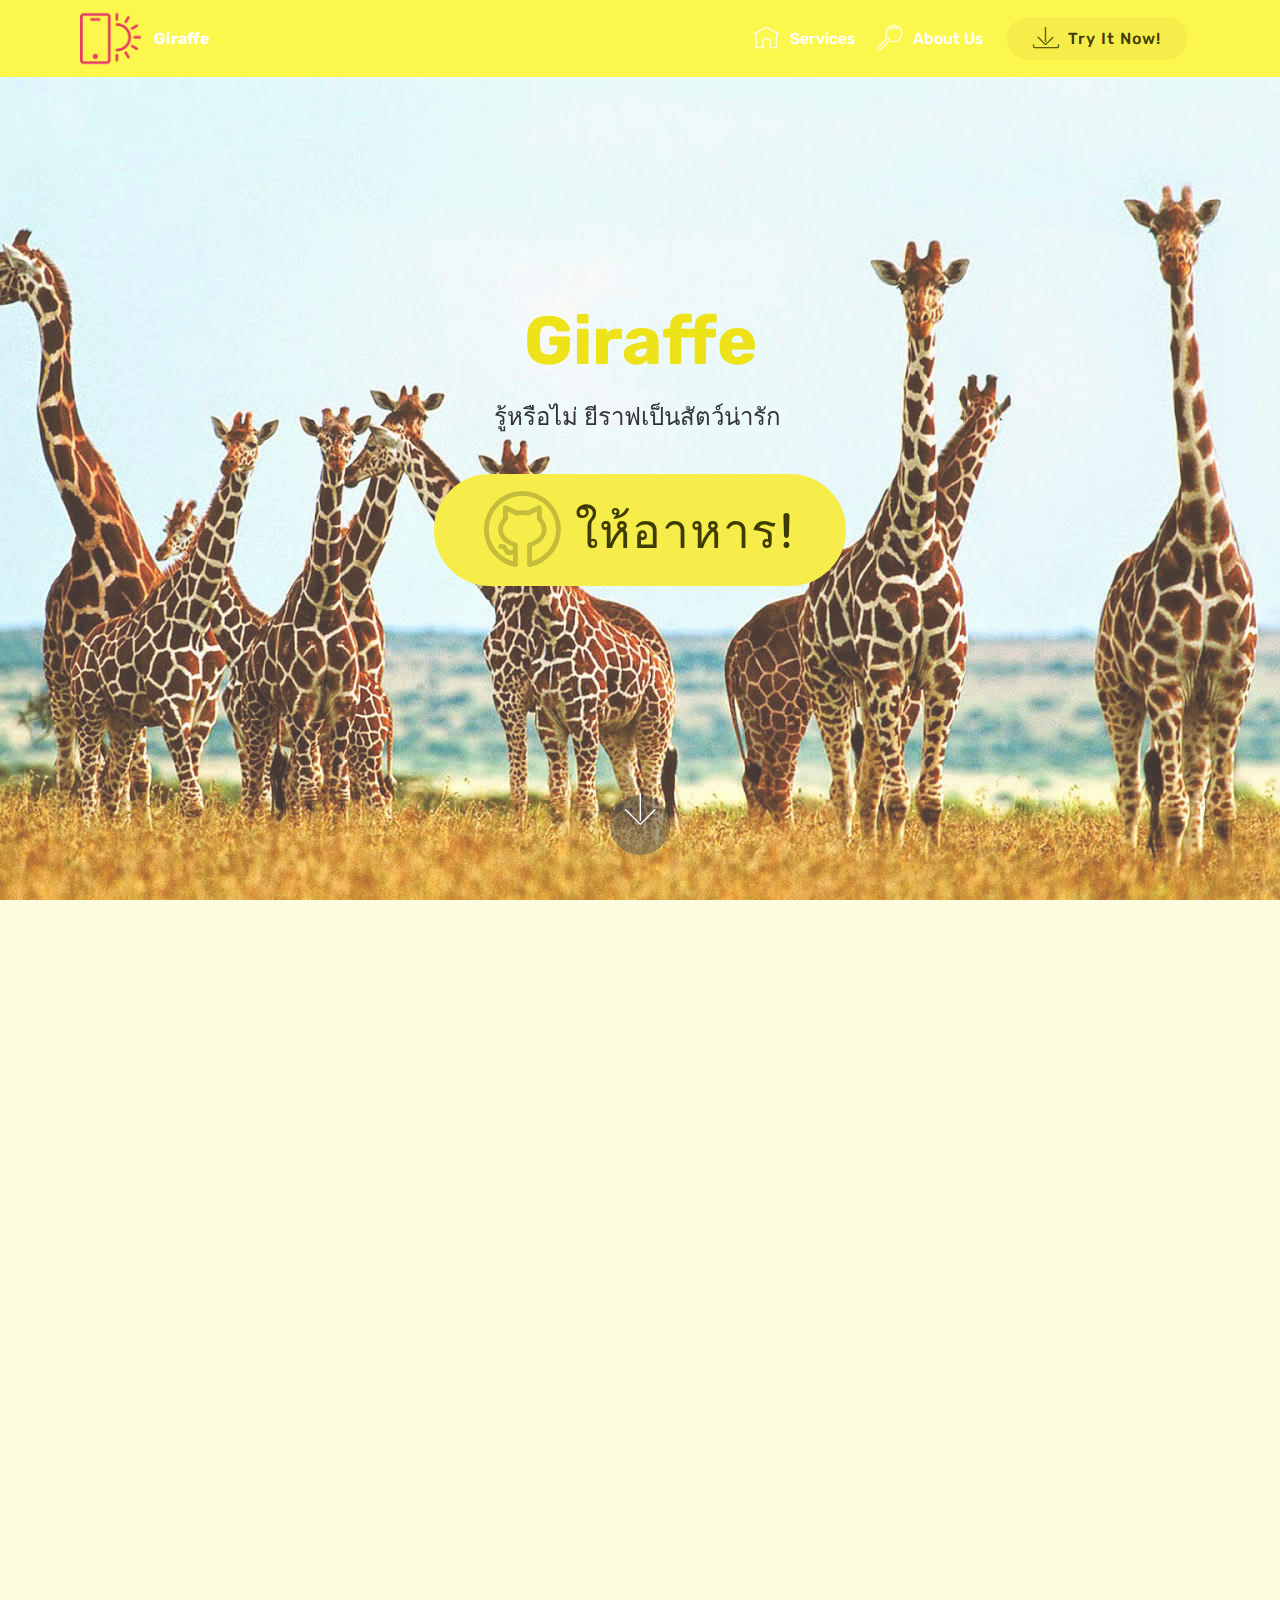
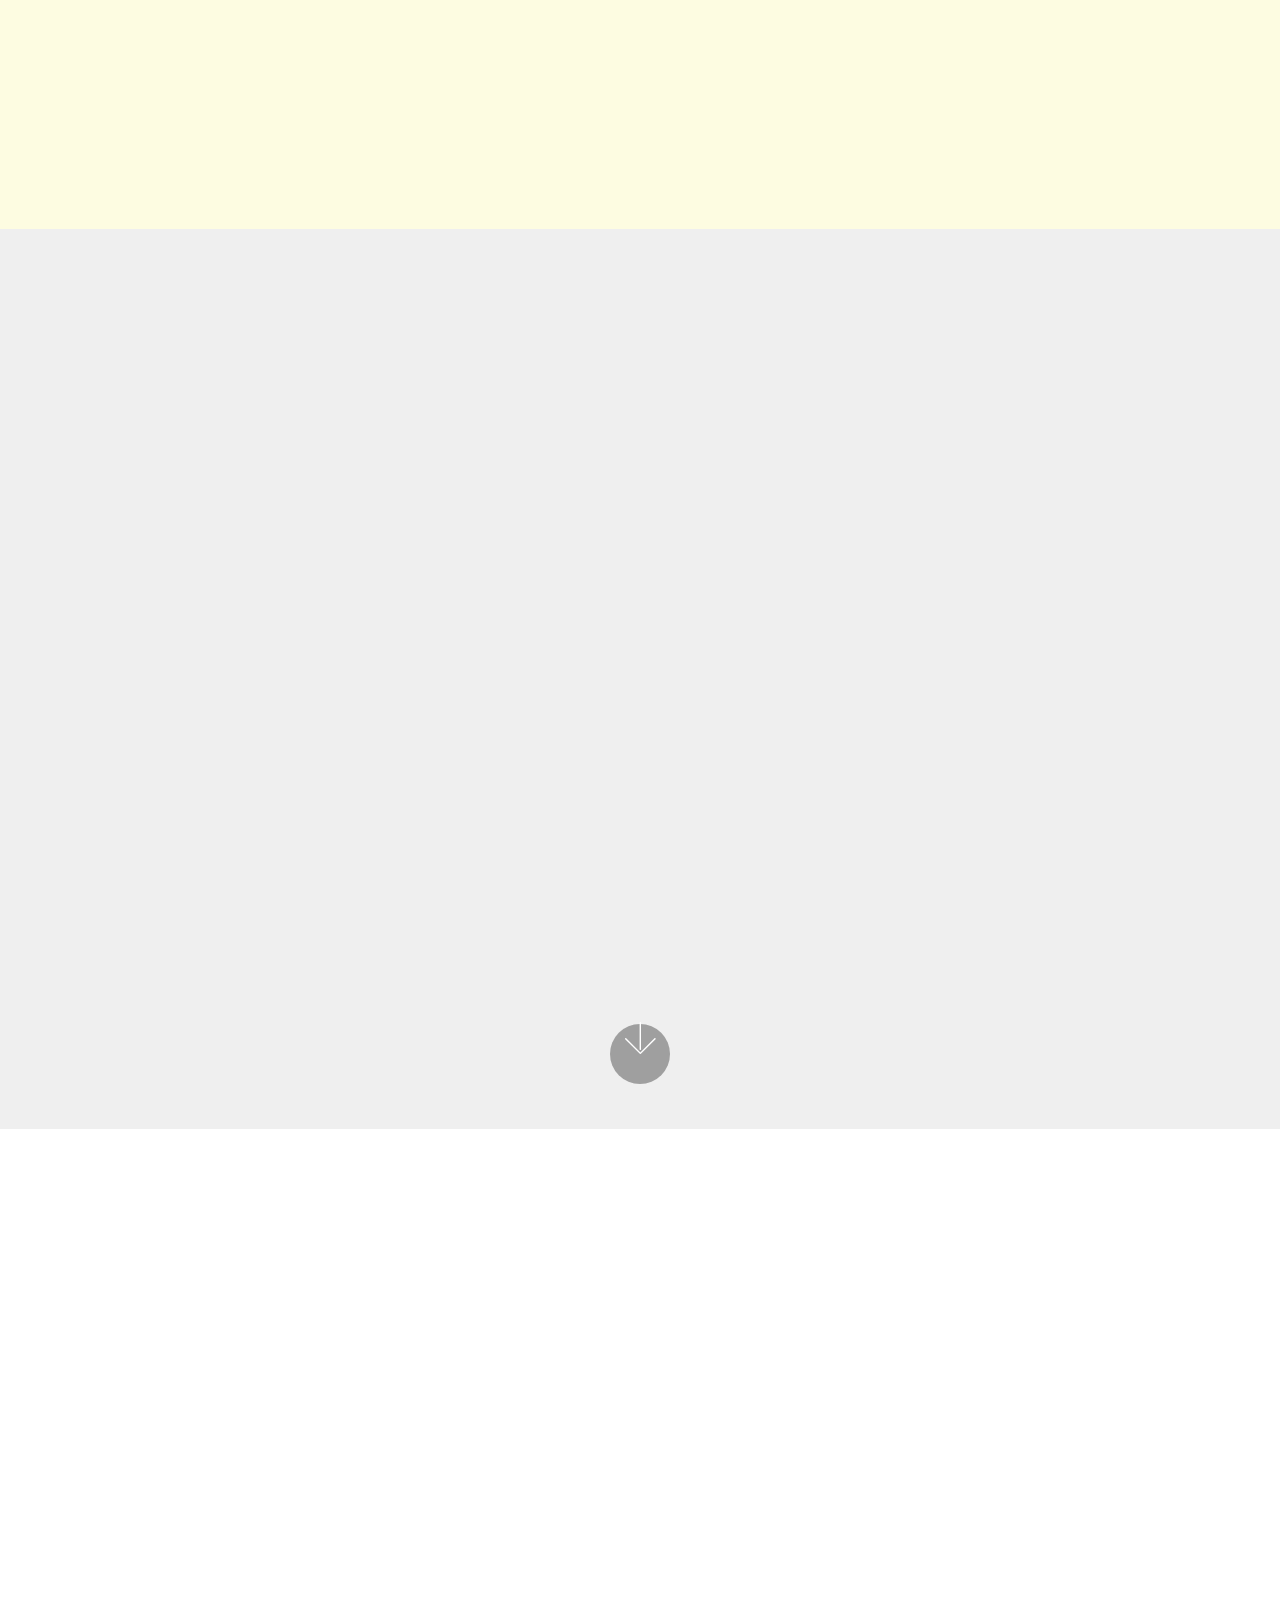
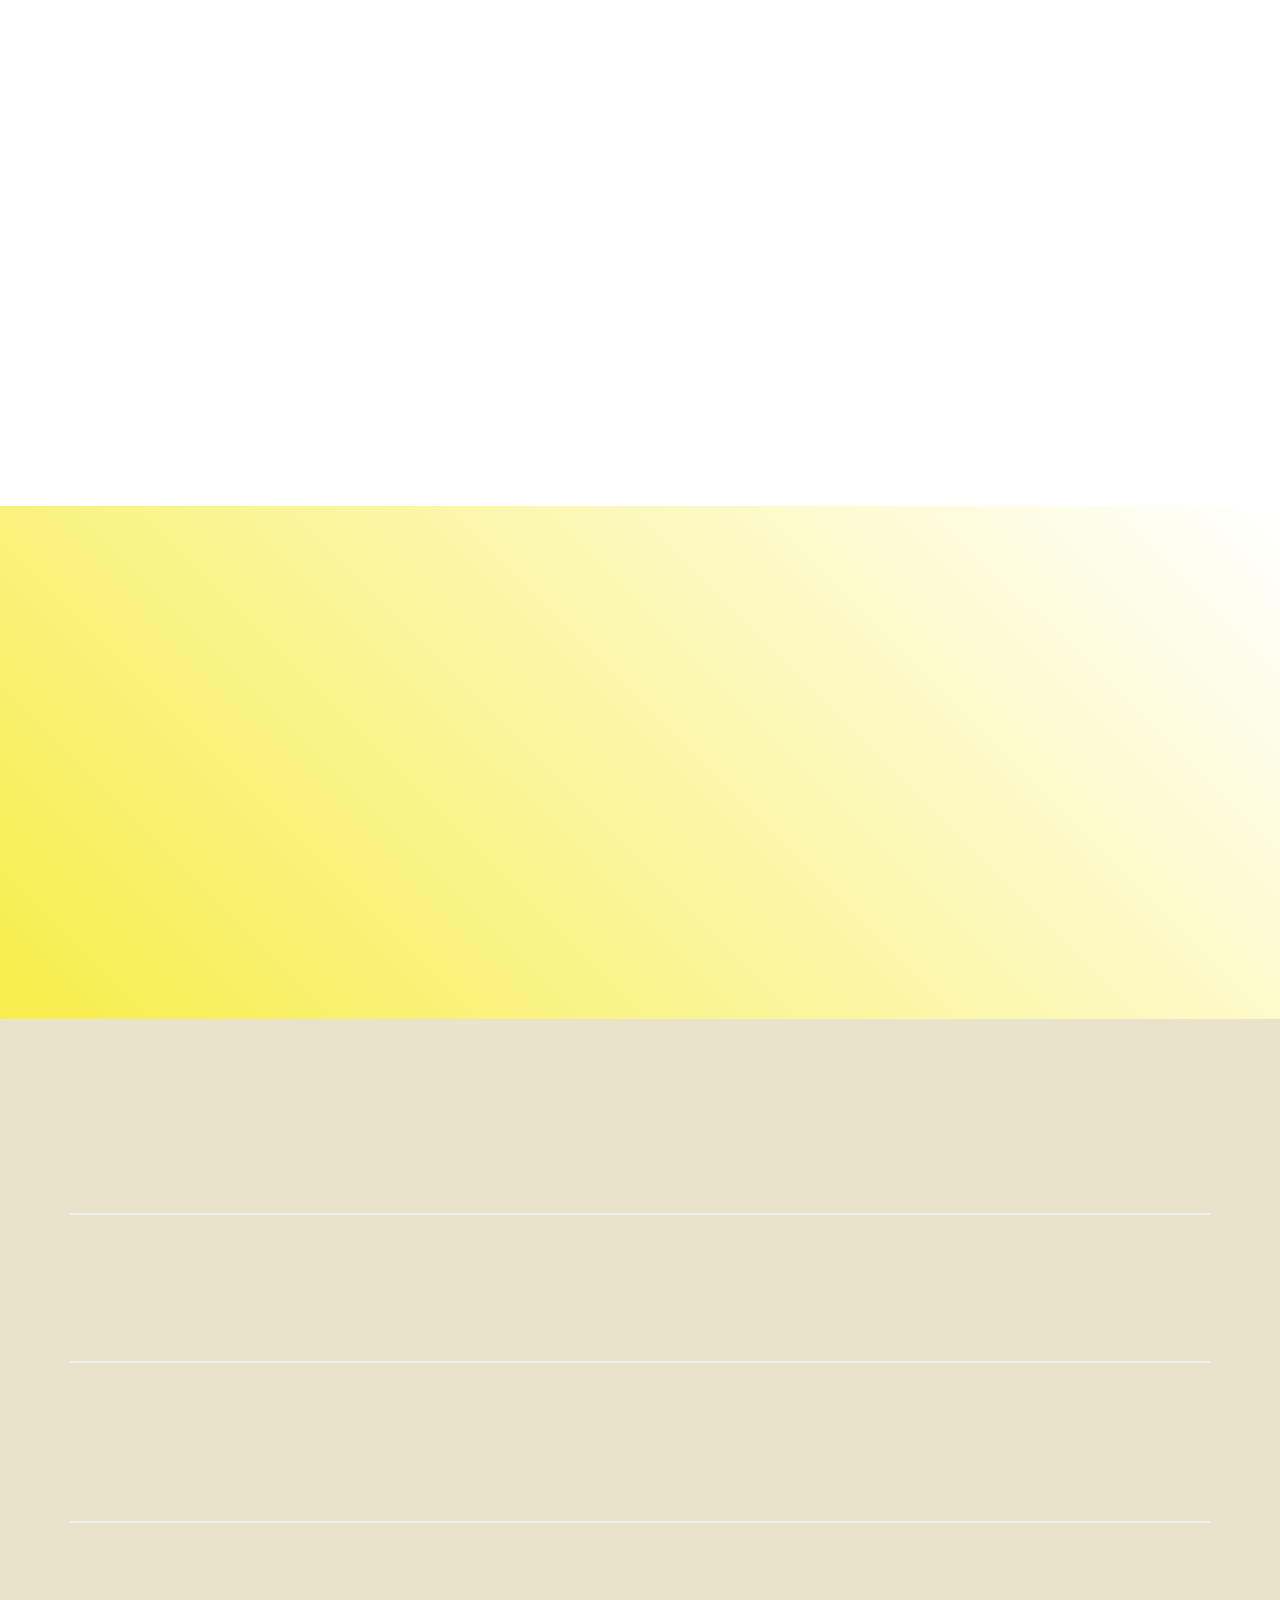
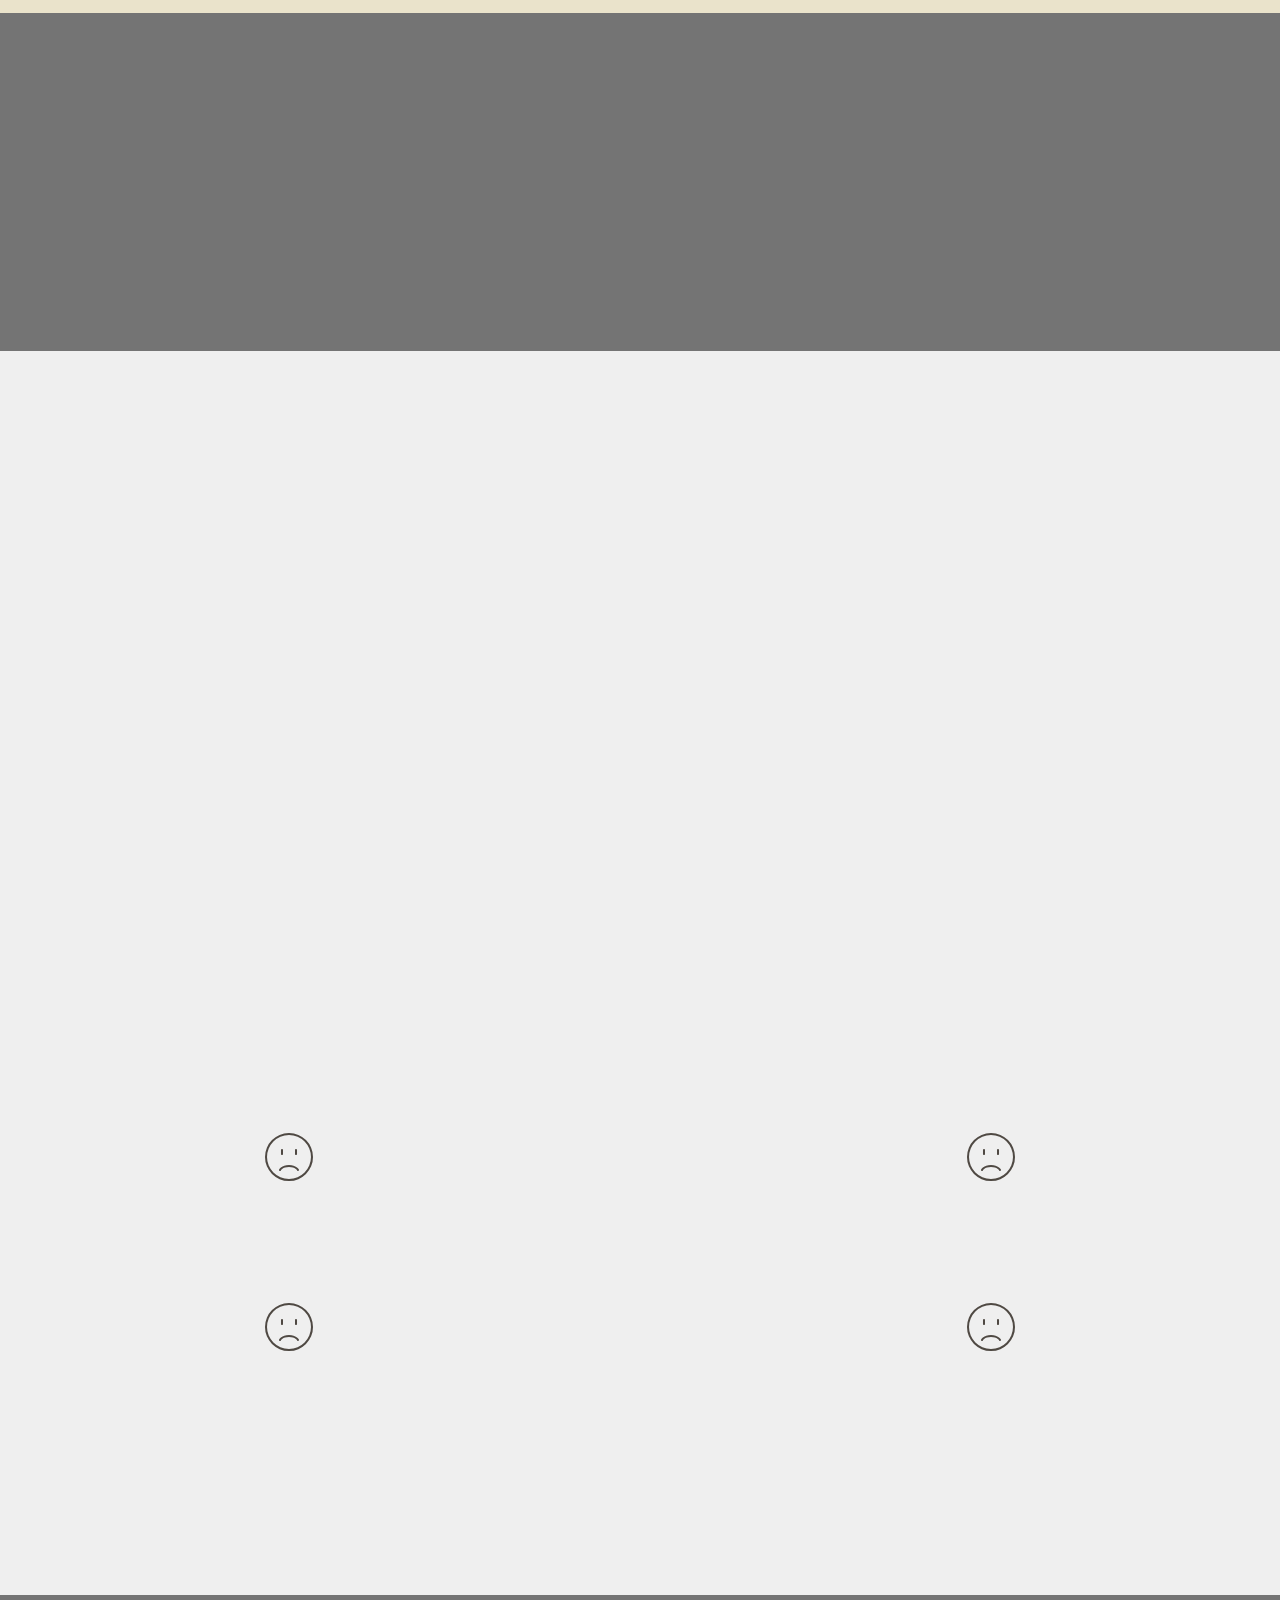
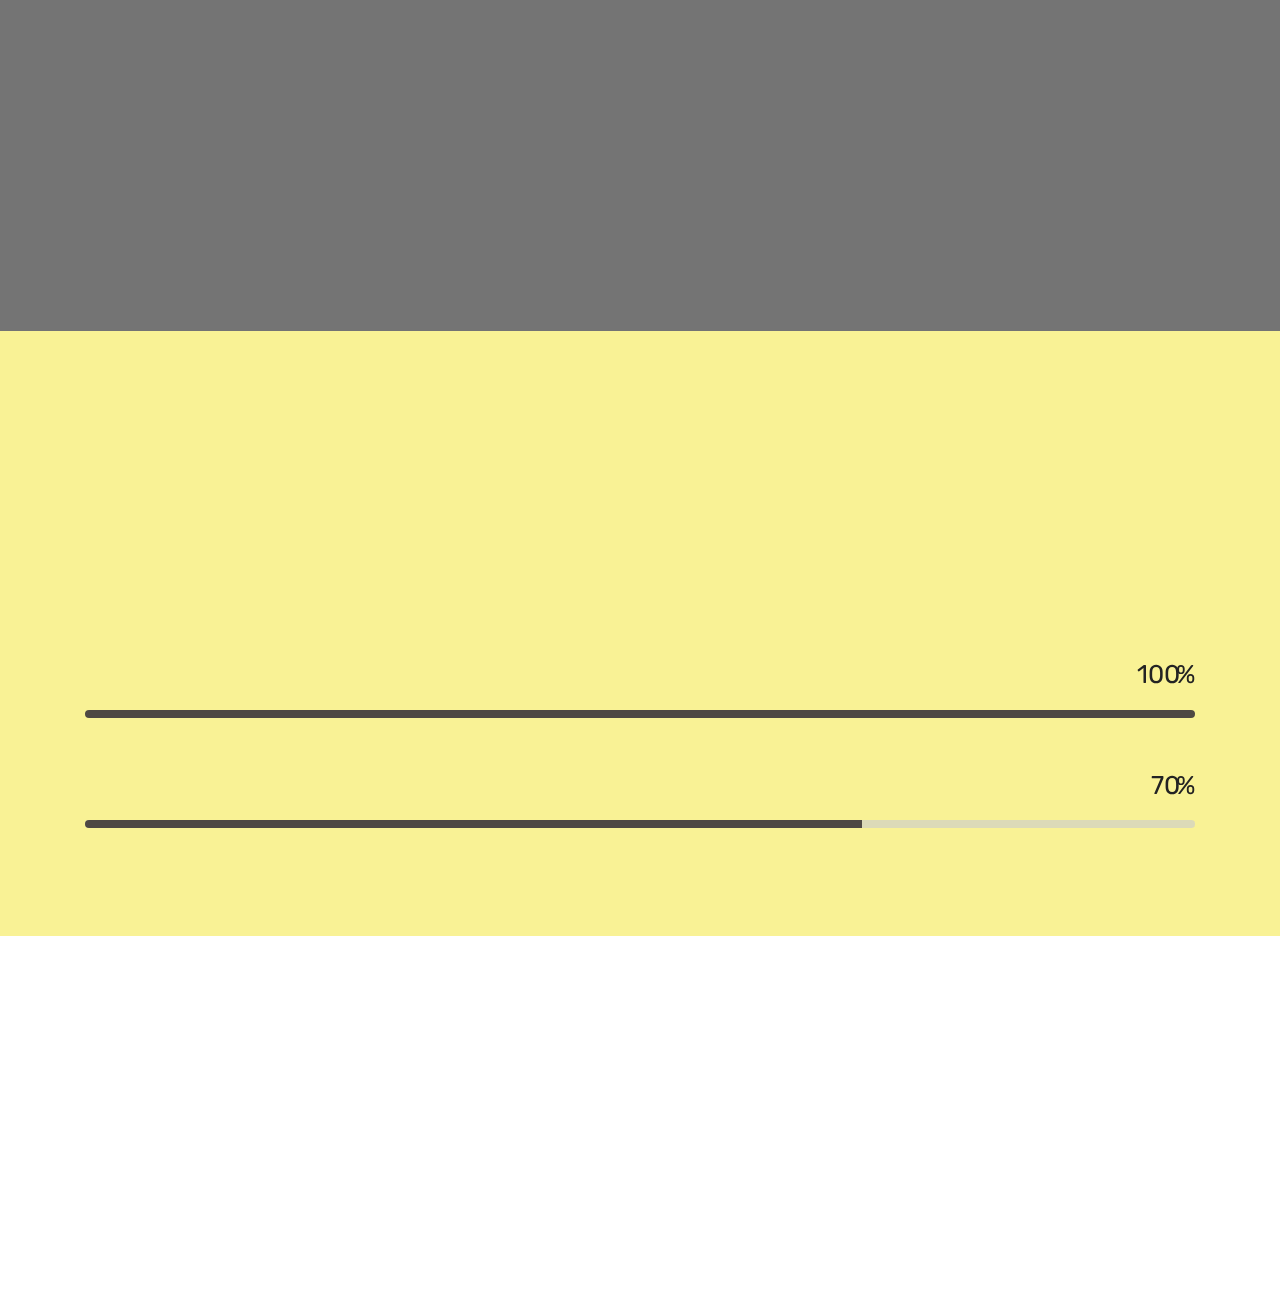
==== index.html @ 8b1c8cc1 "create github pages" ====
<!DOCTYPE html>
<html  >
<head>
  <!-- Site made with Mobirise Website Builder v4.10.15, https://mobirise.com -->
  <meta charset="UTF-8">
  <meta http-equiv="X-UA-Compatible" content="IE=edge">
  <meta name="generator" content="Mobirise v4.10.15, mobirise.com">
  <meta name="viewport" content="width=device-width, initial-scale=1, minimum-scale=1">
  <link rel="shortcut icon" href="assets/images/food-128x85.png" type="image/x-icon">
  <meta name="description" content="">
  
  <title>Home</title>
  <link rel="stylesheet" href="assets/web/assets/mobirise-icons2/mobirise2.css">
  <link rel="stylesheet" href="assets/web/assets/mobirise-icons/mobirise-icons.css">
  <link rel="stylesheet" href="assets/web/assets/mobirise-icons-bold/mobirise-icons-bold.css">
  <link rel="stylesheet" href="assets/bootstrap/css/bootstrap.min.css">
  <link rel="stylesheet" href="assets/bootstrap/css/bootstrap-grid.min.css">
  <link rel="stylesheet" href="assets/bootstrap/css/bootstrap-reboot.min.css">
  <link rel="stylesheet" href="assets/dropdown/css/style.css">
  <link rel="stylesheet" href="assets/tether/tether.min.css">
  <link rel="stylesheet" href="assets/socicon/css/styles.css">
  <link rel="stylesheet" href="assets/animatecss/animate.min.css">
  <link rel="stylesheet" href="assets/theme/css/style.css">
  <link rel="preload" as="style" href="assets/mobirise/css/mbr-additional.css"><link rel="stylesheet" href="assets/mobirise/css/mbr-additional.css" type="text/css">
  
  
  
</head>
<body>
  <section class="menu cid-qTkzRZLJNu" once="menu" id="menu1-0">

    

    <nav class="navbar navbar-expand beta-menu navbar-dropdown align-items-center navbar-fixed-top navbar-toggleable-sm">
        <button class="navbar-toggler navbar-toggler-right" type="button" data-toggle="collapse" data-target="#navbarSupportedContent" aria-controls="navbarSupportedContent" aria-expanded="false" aria-label="Toggle navigation">
            <div class="hamburger">
                <span></span>
                <span></span>
                <span></span>
                <span></span>
            </div>
        </button>
        <div class="menu-logo">
            <div class="navbar-brand">
                <span class="navbar-logo">
                    <a href="https://mobirise.com">
                         <img src="assets/images/logo2.png" alt="Mobirise" style="height: 3.8rem;">
                    </a>
                </span>
                <span class="navbar-caption-wrap"><a class="navbar-caption text-white display-4" href="https://mobirise.com">Giraffe</a></span>
            </div>
        </div>
        <div class="collapse navbar-collapse" id="navbarSupportedContent">
            <ul class="navbar-nav nav-dropdown" data-app-modern-menu="true">
                <li class="nav-item">
                    <a class="nav-link link text-white display-4" href="https://mobirise.com">
                        <span class="mbri-home mbr-iconfont mbr-iconfont-btn"></span>
                        Services
                    </a>
                </li>
                <li class="nav-item">
                    <a class="nav-link link text-white display-4" href="https://mobirise.com">
                        <span class="mbri-search mbr-iconfont mbr-iconfont-btn"></span>
                        About Us
                    </a>
                </li>
            </ul>
            <div class="navbar-buttons mbr-section-btn">
                <a class="btn btn-sm btn-primary display-4" href="https://mobirise.com">
                    <span class="mbri-save mbr-iconfont mbr-iconfont-btn "></span>
                    Try It Now!
                </a>
            </div>
        </div>
    </nav>
</section>

<section class="engine"><a href="https://mobirise.info/x">free css templates</a></section><section class="cid-qTkA127IK8 mbr-fullscreen mbr-parallax-background" id="header2-1">

    

    <div class="mbr-overlay" style="opacity: 0.2; background-color: rgb(255, 255, 255);"></div>

    <div class="container align-center">
        <div class="row justify-content-md-center">
            <div class="mbr-white col-md-10">
                <h1 class="mbr-section-title mbr-bold pb-3 mbr-fonts-style display-1">Giraffe</h1>
                
                <p class="mbr-text pb-3 mbr-fonts-style display-5">รู้หรือไม่ ยีราฟเป็นสัตว์น่ารัก&nbsp;</p>
                <div class="mbr-section-btn"><a class="btn btn-md btn-secondary display-2" href="index.html#header4-h"><span class="mbrib-github mbr-iconfont mbr-iconfont-btn" style="color: rgb(196, 188, 59);"></span>ให้อาหาร!</a></div>
            </div>
        </div>
    </div>
    <div class="mbr-arrow hidden-sm-down" aria-hidden="true">
        <a href="#next">
            <i class="mbri-down mbr-iconfont"></i>
        </a>
    </div>
</section>

<section class="header4 cid-rEAoJuQo7b" id="header4-h">

    

    

    <div class="container">
        <div class="row justify-content-md-center">
            <div class="media-content col-md-10">
                <h1 class="mbr-section-title align-center mbr-white pb-3 mbr-bold mbr-fonts-style display-1">ยีราฟกินอะไร ?</h1>
                <h3 class="mbr-section-subtitle align-center mbr-white mbr-light pb-3 mbr-fonts-style display-5">- ยีราฟ ชอบกินใบไม้มากที่สุด&nbsp;</h3>
                <div class="mbr-text align-center mbr-white pb-3">
                    <p class="mbr-text mbr-fonts-style display-5">- &nbsp;แต่ก็ชอบกินผัก และผลไม้นะ</p>
                </div>
                <div class="mbr-section-btn align-center"><a class="btn btn-md btn-info-outline display-7" href="index.html#header6-s"><span class="mobi-mbri mobi-mbri-touch mbr-iconfont mbr-iconfont-btn" style="color: rgb(255, 255, 255);"></span>อยากรู้อะไรอีก&nbsp;เข้ามาเลย!!<br></a></div>
            </div>
            <div class="mbr-figure pt-5">
                <img src="assets/images/giraffe-neck-food-flowers-1920x1200-1248x780.jpg" alt="Mobirise" title="" style="width: 65%;">
            </div>
        </div>
    </div>
</section>

<section class="header6 cid-rEAHuSSCLT mbr-fullscreen" data-bg-video="https://youtu.be/0IRFjUR6ugI" id="header6-s">

    

    <div class="mbr-overlay" style="opacity: 0.1; background-color: rgb(255, 255, 255);">
    </div>

    <div class="container">
        <div class="row justify-content-md-center">
            <div class="mbr-white col-md-10">
                <h1 class="mbr-section-title align-center mbr-bold pb-3 mbr-fonts-style display-2">
                    รู้จักยีราฟมากแค่ไหนกันนะ</h1>
                
                <div class="mbr-section-btn align-center"><a class="btn btn-md btn-primary display-4" href="index.html#features2-r">ชื่อเรียกของยีราฟ</a>
                        <a class="btn btn-md btn-primary display-4" href="index.html#features2-r">ลักษณะนิสัย</a> <a class="btn btn-md btn-primary display-4" href="index.html#features2-r">รูปร่างของยีราฟ</a> <a class="btn btn-md btn-black-outline display-4" href="index.html#header7-j">ยีราฟอยู่ที่ไหน</a></div>
            </div>
        </div>
    </div>

    <div class="mbr-arrow hidden-sm-down" aria-hidden="true">
        <a href="#next">
            <i class="mbri-down mbr-iconfont"></i>
        </a>
    </div>
</section>

<section class="features2 cid-rEAGbrM9uu" id="features2-r">

    

    
    
    <div class="container">
        <div class="media-container-row">
            <div class="card p-3 col-12 col-md-6 col-lg-4">
                <div class="card-wrapper">
                    <div class="card-img">
                        <img src="assets/images/mbr-556x371.jpg" alt="Mobirise" title="">
                    </div>
                    <div class="card-box">
                        <h4 class="card-title pb-3 mbr-fonts-style display-7">ชื่อเรียก</h4>
                        <p class="mbr-text mbr-fonts-style display-7">ชื่อภาษาไทย : &nbsp;ยีราฟ
<br><br>ชื่อภาษาอังกฤษ : Giraffe
<br><br>ชื่อทางวิทยาศาสตร์ : Giraffa camelopardalis</p>
                    </div>
                </div>
            </div>

            <div class="card p-3 col-12 col-md-6 col-lg-4">
                <div class="card-wrapper">
                    <div class="card-img">
                        <img src="assets/images/-480x360.jpg" alt="Mobirise" title="">
                    </div>
                    <div class="card-box ">
                        <h4 class="card-title pb-3 mbr-fonts-style display-7">ลักษณะนิสัย</h4>
                        <p class="mbr-text mbr-fonts-style display-7">&nbsp; &nbsp; &nbsp; &nbsp; ชอบอาศัยอยู่ในทุ่งกว้างรวมกันเป็นฝูง <br>และหากินร่วมกับสัตว์อื่นพวกม้าลาย นกกระจอกเทศ และพวกแอนติโลป โดยยีราฟจะคอยระวังภัยให้ &nbsp; &nbsp; &nbsp; &nbsp;ตัวผู้มีการต่อสู้กันในช่วงฤดูผสมพันธุ์ <br>&nbsp; &nbsp; &nbsp; &nbsp;ศัตรูสำคัญของยีราฟคือเสือดาวและสิงโต ซึ่งยีราฟป้องกันตัวโดยใช้หัวเหวี่ยงและใช้เท้าเตะ</p>
                    </div>
                </div>
            </div>

            <div class="card p-3 col-12 col-md-6 col-lg-4">
                <div class="card-wrapper">
                    <div class="card-img">
                        <img src="assets/images/mbr-1-556x371.jpg" alt="Mobirise" title="">
                    </div>
                    <div class="card-box">
                        <h4 class="card-title pb-3 mbr-fonts-style display-7">รูปร่างลักษณะ</h4>
                        <p class="mbr-text mbr-fonts-style display-7">&nbsp; &nbsp; &nbsp; &nbsp;คอยาวและมีลำตัวที่<br>สูงมากๆ ยิ่งยีราฟในทวีปแอฟริกาแล้วจะมีลำตัวใหญ่กว่ายีราฟทวีปอื่น&nbsp;<br>&nbsp; &nbsp; &nbsp; &nbsp;มีเขาทั้งในตัวผู้และตัวเมีย ไม่ผลัดเขา เขามีขนปกคลุมอยู่ หนังมีขนสั้นสีน้ำตาล มีลายขาวแปลกตา ปากและลิ้นยาว ใช้ริมฝีปาก และลิ้นม้วนวนจับใบไม้ได้ <br>มีเต้านม 4 เต้า</p>
                    </div>
                </div>
            </div>

            
        </div>
    </div>
</section>

<section class="header7 cid-rEAphuyPAp" id="header7-j">

    

    

    <div class="container">
        <div class="media-container-row">

            <div class="media-content align-right">
                <h1 class="mbr-section-title mbr-white pb-3 mbr-fonts-style display-1">
                    ถิ่นอาศัย
                </h1>
                <div class="mbr-section-text mbr-white pb-3">
                    <p class="mbr-text mbr-fonts-style display-5">
                        พบเฉพาะในทวีปแอฟริกา <br>แถบทุ่งหญ้าสะวันนาทางตอนใต้<br>ของทะเลทรายซาฮาร่า <br>ตั้งแต่ไนจีเรียไปจนจรดแม่น้ำออเรนจ์
                    </p>
                </div>
                <div class="mbr-section-btn"><a class="btn btn-md btn-info display-4" href="index.html#counters5-k">การสืบพันธุ์ ของยีราฟ</a></div>
            </div>

            <div class="mbr-figure" style="width: 100%;"><iframe class="mbr-embedded-video" src="https://www.youtube.com/embed/HlPibnvd8qY?rel=0&amp;amp;showinfo=0&amp;autoplay=1&amp;loop=0" width="1280" height="720" frameborder="0" allowfullscreen></iframe></div>

        </div>
    </div>
</section>

<section class="counters5 counters cid-rEApmJUi12 mbr-parallax-background" id="counters5-k">

    

    <div class="mbr-overlay" style="opacity: 0.4; background-color: rgb(228, 210, 149);">
    </div>

    <div class="container pt-4 mt-2">
        <h2 class="mbr-section-title pb-3 align-center mbr-fonts-style display-2"><strong>&nbsp;การสืบพันธุ์&nbsp;</strong></h2>
        
        <div class="row justify-content-center">
            <div class="cards-block">
                <div class="cards-container">
                    <div class="card px-3 align-left col-12">
                        <div class="panel-item p-4 d-flex">
                            <div class="card-img pr-3">
                                <h3 class="img-text d-flex align-items-center justify-content-center">
                                    1
                                </h3>
                            </div>
                            <div class="card-text">
                                <h4 class="mbr-content-title mbr-bold mbr-fonts-style display-7">ขนาดและน้ำหนัก</h4>
                                <p class="mbr-content-text mbr-fonts-style display-7"></p><p>
                                    ตัวผู้&nbsp;&nbsp;&nbsp;&nbsp;&nbsp;&nbsp;&nbsp;&nbsp;ส่วนสูงประมาณ 18 ฟุต น้ำหนักประมาณ 1,100 - 1,932 กิโลกรัม <br>ตัวเมีย&nbsp;&nbsp;&nbsp;&nbsp;ส่วนสูงประมาณ 17 ฟุต น้ำหนักประมาณ 700 - 1,182 กิโลกรัม</p><p></p>
                            </div>
                        </div>
                    </div>
                    <div class="card px-3 align-left col-12">
                        <div class="panel-item p-4 d-flex">
                            <div class="card-img pr-3">
                                <h3 class="img-text d-flex align-items-center justify-content-center">
                                    2
                                </h3>
                            </div>
                            <div class="card-text">
                                <h4 class="mbr-content-title mbr-bold mbr-fonts-style display-7">วัยเจริญพันธุ์&nbsp;</h4>
                                <p class="mbr-content-text mbr-fonts-style display-7">ยีราฟเริ่มผสมพันธุ์ได้เมื่อมีอายุราว 3 ปีครึ่ง ตั้งท้องนาน 420 - 468 วัน ออกลูกครั้งละ 1 ตัว ลูกหย่านมเมื่ออายุ 10 เดือน เป็นสัดทุก 14 วัน แต่ละครั้งเป็นอยู่นาน 24 ชั่วโมง</p>
                            </div>
                        </div>
                    </div>
                    
                    
                </div>
            </div>
        </div>
    </div>
</section>

<section class="header1 cid-rEAZnLdA9I mbr-parallax-background" id="header16-w">

    

    <div class="mbr-overlay" style="opacity: 0.6; background-color: rgb(35, 35, 35);">
    </div>

    <div class="container">
        <div class="row justify-content-md-center">
            <div class="col-md-10 align-center">
                <h1 class="mbr-section-title mbr-bold pb-3 mbr-fonts-style display-1">ยีราฟทั้ง 4 สายพันธุ์</h1>
                
                
                <div class="mbr-section-btn"><a class="btn btn-md btn-secondary-outline display-7" href="index.html#features12-n">รู้หรือไม่ ??<br>ยีราฟเป็นสัตว์ใกล้สูญพันธุ์</a></div>
            </div>
        </div>
    </div>

</section>

<section class="features2 cid-rEAXxrh5Oa" id="features2-v">

    

    
    
    <div class="container">
        <div class="media-container-row">
            <div class="card p-3 col-12 col-md-6 col-lg-3">
                <div class="card-wrapper">
                    <div class="card-img">
                        <img src="assets/images/-402x268.jpg" alt="Mobirise" title="">
                    </div>
                    <div class="card-box">
                        <h4 class="card-title pb-3 mbr-fonts-style display-7">ยีราฟลายตาข่าย (Reticulated Giraffe – Reticulata)</h4>
                        <p class="mbr-text mbr-fonts-style display-5"><br>มีลายเส้นค่อนข้างตรง และมีจุดทึบที่ค่อนข้างใหญ่</p>
                    </div>
                </div>
            </div>

            <div class="card p-3 col-12 col-md-6 col-lg-3">
                <div class="card-wrapper">
                    <div class="card-img">
                        <img src="assets/images/-402x270.jpg" alt="Mobirise" title="">
                    </div>
                    <div class="card-box ">
                        <h4 class="card-title pb-3 mbr-fonts-style display-7">ยีราฟมาไซ (Masai Giraffe – Tippelskirchi)<br><br></h4>
                        <p class="mbr-text mbr-fonts-style display-5"><br>มีลวดลายที่ยุ่งเหยิงอย่างเห็นได้ชัด</p>
                    </div>
                </div>
            </div>

            <div class="card p-3 col-12 col-md-6 col-lg-3">
                <div class="card-wrapper">
                    <div class="card-img">
                        <img src="assets/images/-402x302.jpg" alt="Mobirise" title="">
                    </div>
                    <div class="card-box">
                        <h4 class="card-title pb-3 mbr-fonts-style display-7">ยีราฟเหนือ (Northern Giraffe – Camelopardalis)<br><br></h4>
                        <p class="mbr-text mbr-fonts-style display-5">มีโครงสร้างที่เหมือนเขา 5 อันบนหัว <br><br></p>
                    </div>
                </div>
            </div>

            <div class="card p-3 col-12 col-md-6 col-lg-3">
                <div class="card-wrapper">
                    <div class="card-img">
                        <img src="assets/images/-402x242.jpg" alt="Mobirise" title="">
                    </div>
                    <div class="card-box">
                        <h4 class="card-title pb-3 mbr-fonts-style display-7">ยีราฟใต้ (Southern Giraffe – Giraffa)<br><br><br></h4>
                        <p class="mbr-text mbr-fonts-style display-5">ยีราฟใต้ จะมีเพียงโครงสร้างที่เหมือนเขา แค่ 3 อัน เท่านั้น<br></p>
                    </div>
                </div>
            </div>
        </div>
    </div>
</section>

<section class="features12 cid-rEApELiqDu" id="features12-n">
    
    

    

    <div class="container">
        <h2 class="mbr-section-title pb-2 mbr-fonts-style display-2">“ยีราฟ” กำลังจะสูญพันธุ์แบบเงียบๆ</h2>
        

        <div class="media-container-row pt-5">
            <div class="block-content align-right">
                <div class="card pl-3 pr-3 pb-5">
                    <div class="mbr-card-img-title">
                        <div class="card-img pb-3">
                             <span class="mbr-iconfont mbri-sad-face" style="color: rgb(79, 73, 67); fill: rgb(79, 73, 67);"></span>
                        </div>
                        <div class="mbr-crt-title">
                            <h4 class="card-title py-2 mbr-crt-title mbr-fonts-style display-7">
                                ถูกล่า                     
                            </h4>
                        </div>
                    </div>                

                    <div class="card-box">
                        
                    </div>
                </div>

                <div class="card pl-3 pr-3">
                    <div class="mbr-card-img-title">
                        <div class="card-img pb-3">
                            <span class="mbr-iconfont mbri-sad-face" style="color: rgb(79, 73, 67); fill: rgb(79, 73, 67);"></span>
                        </div>
                        <div class="mbr-crt-title">
                            <h4 class="card-title py-2 mbr-crt-title mbr-fonts-style display-7">&nbsp;มลพิษจากสารเคมี</h4>
                        </div>
                    </div>
                    <div class="card-box">
                        
                    </div>
                </div>
            </div>

            <div class="mbr-figure m-auto" style="width: 56%;">
                <img src="assets/images/mbr-1116x743.jpg" alt="Mobirise" title="">
            </div>

            <div class="block-content align-left">
                <div class="card pl-3 pr-3 pb-5">
                    <div class="mbr-card-img-title">
                        <div class="card-img pb-3">
                             <span class="mbr-iconfont mbri-sad-face" style="color: rgb(79, 73, 67); fill: rgb(79, 73, 67);"></span>
                        </div>
                        <div class="mbr-crt-title">
                            <h4 class="card-title py-2 mbr-crt-title mbr-fonts-style display-7">
                                สูญเสียถิ่นที่อยู่
                            </h4>
                        </div>
                    </div>                

                    <div class="card-box">
                        
                    </div>
                </div>

                <div class="card pl-3 pr-3">
                    <div class="mbr-card-img-title">
                        <div class="card-img pb-3">
                            <span class="mbr-iconfont mbri-sad-face" style="color: rgb(79, 73, 67); fill: rgb(79, 73, 67);"></span>
                        </div>
                        <div class="mbr-crt-title">
                            <h4 class="card-title py-2 mbr-crt-title mbr-fonts-style display-7">จากการถูกค้า<br>ชิ้นส่วน</h4>
                        </div>
                    </div>
                    <div class="card-box">
                        
                    </div>
                </div>
            </div>
        </div>
    </div>
</section>

<section class="header1 cid-rEBWOPhk28 mbr-parallax-background" id="header16-y">

    

    <div class="mbr-overlay" style="opacity: 0.6; background-color: rgb(35, 35, 35);">
    </div>

    <div class="container">
        <div class="row justify-content-md-center">
            <div class="col-md-10 align-center">
                <h1 class="mbr-section-title mbr-bold pb-3 mbr-fonts-style display-1">ประชากรชาว "ยีราฟ"&nbsp;</h1>
                
                
                <div class="mbr-section-btn"><a class="btn btn-md btn-white display-4" href="index.html#progress-bars1-o">จำนวนยีราฟ</a></div>
            </div>
        </div>
    </div>

</section>

<section class="progress-bars1 cid-rEApLlrZnL" id="progress-bars1-o">
    
    

    

    <div class="container">
        <h2 class="mbr-section-title pb-2 align-center mbr-fonts-style display-2">สถานการณ์ของยีราฟ<br><br></h2>

        <h3 class="mbr-section-subtitle pb-5 mbr-fonts-style display-5">ไอยูซีเอ็นถือว่ายีราฟอยู่ในข่ายใกล้จะสูญพันธุ์ โดยประชากรยีราฟ<br><br>ในช่วงสามรุ่นที่ผ่านมา ลดลงไปมากกว่า 30 เปอร์เซ็นต์
<div><br></div></h3>

        <div class="progress_elements">
            <div class="progress1 pb-5">
                <div class="title-wrap">
                    <div class="progressbar-title mbr-fonts-style display-7">
                        <p>
                            ปี 2528
                        </p>
                    </div>
                    <div class="progress_value mbr-fonts-style display-7">
                        <div class="progressbar-number"></div>
                        <span>%</span>
                    </div>
                </div>
                <progress class="progress progress-primary" max="100" value="100">
                </progress>
            </div>
            
            <div class="progress2 pb-5">
                <div class="title-wrap">
                    <div class="progressbar-title mbr-fonts-style display-7">
                        <p>ปี 2558&nbsp;</p>
                    </div>
                <div class="progress_value mbr-fonts-style display-7">
                    <div class="progressbar-number"></div>
                    <span>%</span>
                </div>
                </div>
                <progress class="progress progress-primary" max="100" value="70">
                </progress>
            </div>
            
            
            
            
        </div>
    </div>
</section>

<section class="cid-qTkAaeaxX5 mbr-reveal" id="footer1-2">

    

    

    <div class="container">
        <div class="media-container-row content text-white">
            <div class="col-12 col-md-3">
                <div class="media-wrap">
                    <a href="https://mobirise.com/">
                        <img src="assets/images/logo2.png" alt="Mobirise">
                    </a>
                </div>
            </div>
            <div class="col-12 col-md-3 mbr-fonts-style display-7">
                <h5 class="pb-3">
                    Address
                </h5>
                <p class="mbr-text">
                    1234 Street Name
                    <br>City, AA 99999
                </p>
            </div>
            <div class="col-12 col-md-3 mbr-fonts-style display-7">
                <h5 class="pb-3">
                    Contacts
                </h5>
                <p class="mbr-text">
                    Email: support@mobirise.com
                    <br>Phone: +1 (0) 000 0000 001
                    <br>Fax: +1 (0) 000 0000 002
                </p>
            </div>
            <div class="col-12 col-md-3 mbr-fonts-style display-7">
                <h5 class="pb-3">
                    Links
                </h5>
                <p class="mbr-text">
                    <a class="text-primary" href="https://mobirise.com/">Website builder</a>
                    <br><a class="text-primary" href="https://mobirise.com/mobirise-free-win.zip">Download for Windows</a>
                    <br><a class="text-primary" href="https://mobirise.com/mobirise-free-mac.zip">Download for Mac</a>
                </p>
            </div>
        </div>
        
    </div>
</section>


  <script src="assets/web/assets/jquery/jquery.min.js"></script>
  <script src="assets/popper/popper.min.js"></script>
  <script src="assets/bootstrap/js/bootstrap.min.js"></script>
  <script src="assets/dropdown/js/nav-dropdown.js"></script>
  <script src="assets/dropdown/js/navbar-dropdown.js"></script>
  <script src="assets/touchswipe/jquery.touch-swipe.min.js"></script>
  <script src="assets/tether/tether.min.js"></script>
  <script src="assets/viewportchecker/jquery.viewportchecker.js"></script>
  <script src="assets/parallax/jarallax.min.js"></script>
  <script src="assets/ytplayer/jquery.mb.ytplayer.min.js"></script>
  <script src="assets/vimeoplayer/jquery.mb.vimeo_player.js"></script>
  <script src="assets/smoothscroll/smooth-scroll.js"></script>
  <script src="assets/theme/js/script.js"></script>
  
  
 <div id="scrollToTop" class="scrollToTop mbr-arrow-up"><a style="text-align: center;"><i class="mbr-arrow-up-icon mbr-arrow-up-icon-cm cm-icon cm-icon-smallarrow-up"></i></a></div>
    <input name="animation" type="hidden">
  </body>
</html>
---- assets/web/assets/mobirise-icons2/mobirise2.css ----
@font-face {
  font-family: 'Moririse2';
  font-display: swap;
  src:  url('mobirise2.eot?f2bix4');
  src:  url('mobirise2.eot?f2bix4#iefix') format('embedded-opentype'),
    url('mobirise2.ttf?f2bix4') format('truetype'),
    url('mobirise2.woff?f2bix4') format('woff'),
    url('mobirise2.svg?f2bix4#mobirise2') format('svg');
  font-weight: normal;
  font-style: normal;
}

[class^="mobi-"], [class*=" mobi-"] {
  /* use !important to prevent issues with browser extensions that change fonts */
  font-family: 'Moririse2' !important;
  speak: none;
  font-style: normal;
  font-weight: normal;
  font-variant: normal;
  text-transform: none;
  line-height: 1;

  /* Better Font Rendering =========== */
  -webkit-font-smoothing: antialiased;
  -moz-osx-font-smoothing: grayscale;
}

.mobi-mbri-add-submenu:before {
  content: "\e900";
}
.mobi-mbri-alert:before {
  content: "\e901";
}
.mobi-mbri-align-center:before {
  content: "\e902";
}
.mobi-mbri-align-justify:before {
  content: "\e903";
}
.mobi-mbri-align-left:before {
  content: "\e904";
}
.mobi-mbri-align-right:before {
  content: "\e905";
}
.mobi-mbri-android:before {
  content: "\e906";
}
.mobi-mbri-apple:before {
  content: "\e907";
}
.mobi-mbri-arrow-down:before {
  content: "\e908";
}
.mobi-mbri-arrow-next:before {
  content: "\e909";
}
.mobi-mbri-arrow-prev:before {
  content: "\e90a";
}
.mobi-mbri-arrow-up:before {
  content: "\e90b";
}
.mobi-mbri-bold:before {
  content: "\e90c";
}
.mobi-mbri-bookmark:before {
  content: "\e90d";
}
.mobi-mbri-bootstrap:before {
  content: "\e90e";
}
.mobi-mbri-briefcase:before {
  content: "\e90f";
}
.mobi-mbri-browse:before {
  content: "\e910";
}
.mobi-mbri-bulleted-list:before {
  content: "\e911";
}
.mobi-mbri-calendar:before {
  content: "\e912";
}
.mobi-mbri-camera:before {
  content: "\e913";
}
.mobi-mbri-cart-add:before {
  content: "\e914";
}
.mobi-mbri-cart-full:before {
  content: "\e915";
}
.mobi-mbri-cash:before {
  content: "\e916";
}
.mobi-mbri-change-style:before {
  content: "\e917";
}
.mobi-mbri-chat:before {
  content: "\e918";
}
.mobi-mbri-clock:before {
  content: "\e919";
}
.mobi-mbri-close:before {
  content: "\e91a";
}
.mobi-mbri-cloud:before {
  content: "\e91b";
}
.mobi-mbri-code:before {
  content: "\e91c";
}
.mobi-mbri-contact-form:before {
  content: "\e91d";
}
.mobi-mbri-credit-card:before {
  content: "\e91e";
}
.mobi-mbri-cursor-click:before {
  content: "\e91f";
}
.mobi-mbri-cust-feedback:before {
  content: "\e920";
}
.mobi-mbri-database:before {
  content: "\e921";
}
.mobi-mbri-delivery:before {
  content: "\e922";
}
.mobi-mbri-desktop:before {
  content: "\e923";
}
.mobi-mbri-devices:before {
  content: "\e924";
}
.mobi-mbri-down:before {
  content: "\e925";
}
.mobi-mbri-download-2:before {
  content: "\e926";
}
.mobi-mbri-download:before {
  content: "\e927";
}
.mobi-mbri-drag-n-drop-2:before {
  content: "\e928";
}
.mobi-mbri-drag-n-drop:before {
  content: "\e929";
}
.mobi-mbri-edit-2:before {
  content: "\e92a";
}
.mobi-mbri-edit:before {
  content: "\e92b";
}
.mobi-mbri-error:before {
  content: "\e92c";
}
.mobi-mbri-extension:before {
  content: "\e92d";
}
.mobi-mbri-features:before {
  content: "\e92e";
}
.mobi-mbri-file:before {
  content: "\e92f";
}
.mobi-mbri-flag:before {
  content: "\e930";
}
.mobi-mbri-folder:before {
  content: "\e931";
}
.mobi-mbri-gift:before {
  content: "\e932";
}
.mobi-mbri-github:before {
  content: "\e933";
}
.mobi-mbri-globe-2:before {
  content: "\e934";
}
.mobi-mbri-globe:before {
  content: "\e935";
}
.mobi-mbri-growing-chart:before {
  content: "\e936";
}
.mobi-mbri-hearth:before {
  content: "\e937";
}
.mobi-mbri-help:before {
  content: "\e938";
}
.mobi-mbri-home:before {
  content: "\e939";
}
.mobi-mbri-hot-cup:before {
  content: "\e93a";
}
.mobi-mbri-idea:before {
  content: "\e93b";
}
.mobi-mbri-image-gallery:before {
  content: "\e93c";
}
.mobi-mbri-image-slider:before {
  content: "\e93d";
}
.mobi-mbri-info:before {
  content: "\e93e";
}
.mobi-mbri-italic:before {
  content: "\e93f";
}
.mobi-mbri-key:before {
  content: "\e940";
}
.mobi-mbri-laptop:before {
  content: "\e941";
}
.mobi-mbri-layers:before {
  content: "\e942";
}
.mobi-mbri-left-right:before {
  content: "\e943";
}
.mobi-mbri-left:before {
  content: "\e944";
}
.mobi-mbri-letter:before {
  content: "\e945";
}
.mobi-mbri-like:before {
  content: "\e946";
}
.mobi-mbri-link:before {
  content: "\e947";
}
.mobi-mbri-lock:before {
  content: "\e948";
}
.mobi-mbri-login:before {
  content: "\e949";
}
.mobi-mbri-logout:before {
  content: "\e94a";
}
.mobi-mbri-magic-stick:before {
  content: "\e94b";
}
.mobi-mbri-map-pin:before {
  content: "\e94c";
}
.mobi-mbri-menu:before {
  content: "\e94d";
}
.mobi-mbri-mobile-2:before {
  content: "\e94e";
}
.mobi-mbri-mobile-horizontal:before {
  content: "\e94f";
}
.mobi-mbri-mobile:before {
  content: "\e950";
}
.mobi-mbri-mobirise:before {
  content: "\e951";
}
.mobi-mbri-more-horizontal:before {
  content: "\e952";
}
.mobi-mbri-more-vertical:before {
  content: "\e953";
}
.mobi-mbri-music:before {
  content: "\e954";
}
.mobi-mbri-new-file:before {
  content: "\e955";
}
.mobi-mbri-numbered-list:before {
  content: "\e956";
}
.mobi-mbri-opened-folder:before {
  content: "\e957";
}
.mobi-mbri-pages:before {
  content: "\e958";
}
.mobi-mbri-paper-plane:before {
  content: "\e959";
}
.mobi-mbri-paperclip:before {
  content: "\e95a";
}
.mobi-mbri-phone:before {
  content: "\e95b";
}
.mobi-mbri-photo:before {
  content: "\e95c";
}
.mobi-mbri-photos:before {
  content: "\e95d";
}
.mobi-mbri-pin:before {
  content: "\e95e";
}
.mobi-mbri-play:before {
  content: "\e95f";
}
.mobi-mbri-plus:before {
  content: "\e960";
}
.mobi-mbri-preview:before {
  content: "\e961";
}
.mobi-mbri-print:before {
  content: "\e962";
}
.mobi-mbri-protect:before {
  content: "\e963";
}
.mobi-mbri-question:before {
  content: "\e964";
}
.mobi-mbri-quote-left:before {
  content: "\e965";
}
.mobi-mbri-quote-right:before {
  content: "\e966";
}
.mobi-mbri-redo:before {
  content: "\e967";
}
.mobi-mbri-refresh:before {
  content: "\e968";
}
.mobi-mbri-responsive-2:before {
  content: "\e969";
}
.mobi-mbri-responsive:before {
  content: "\e96a";
}
.mobi-mbri-right:before {
  content: "\e96b";
}
.mobi-mbri-rocket:before {
  content: "\e96c";
}
.mobi-mbri-sad-face:before {
  content: "\e96d";
}
.mobi-mbri-sale:before {
  content: "\e96e";
}
.mobi-mbri-save:before {
  content: "\e96f";
}
.mobi-mbri-search:before {
  content: "\e970";
}
.mobi-mbri-setting-2:before {
  content: "\e971";
}
.mobi-mbri-setting-3:before {
  content: "\e972";
}
.mobi-mbri-setting:before {
  content: "\e973";
}
.mobi-mbri-share:before {
  content: "\e974";
}
.mobi-mbri-shopping-bag:before {
  content: "\e975";
}
.mobi-mbri-shopping-basket:before {
  content: "\e976";
}
.mobi-mbri-shopping-cart:before {
  content: "\e977";
}
.mobi-mbri-sites:before {
  content: "\e978";
}
.mobi-mbri-smile-face:before {
  content: "\e979";
}
.mobi-mbri-speed:before {
  content: "\e97a";
}
.mobi-mbri-star:before {
  content: "\e97b";
}
.mobi-mbri-success:before {
  content: "\e97c";
}
.mobi-mbri-sun:before {
  content: "\e97d";
}
.mobi-mbri-sun2:before {
  content: "\e97e";
}
.mobi-mbri-tablet-vertical:before {
  content: "\e97f";
}
.mobi-mbri-tablet:before {
  content: "\e980";
}
.mobi-mbri-target:before {
  content: "\e981";
}
.mobi-mbri-timer:before {
  content: "\e982";
}
.mobi-mbri-to-ftp:before {
  content: "\e983";
}
.mobi-mbri-to-local-drive:before {
  content: "\e984";
}
.mobi-mbri-touch-swipe:before {
  content: "\e985";
}
.mobi-mbri-touch:before {
  content: "\e986";
}
.mobi-mbri-trash:before {
  content: "\e987";
}
.mobi-mbri-underline:before {
  content: "\e988";
}
.mobi-mbri-undo:before {
  content: "\e989";
}
.mobi-mbri-unlink:before {
  content: "\e98a";
}
.mobi-mbri-unlock:before {
  content: "\e98b";
}
.mobi-mbri-up-down:before {
  content: "\e98c";
}
.mobi-mbri-up:before {
  content: "\e98d";
}
.mobi-mbri-update:before {
  content: "\e98e";
}
.mobi-mbri-upload-2:before {
  content: "\e98f";
}
.mobi-mbri-upload:before {
  content: "\e990";
}
.mobi-mbri-user-2:before {
  content: "\e991";
}
.mobi-mbri-user:before {
  content: "\e992";
}
.mobi-mbri-users:before {
  content: "\e993";
}
.mobi-mbri-video-play:before {
  content: "\e994";
}
.mobi-mbri-video:before {
  content: "\e995";
}
.mobi-mbri-watch:before {
  content: "\e996";
}
.mobi-mbri-website-theme-2:before {
  content: "\e997";
}
.mobi-mbri-website-theme:before {
  content: "\e998";
}
.mobi-mbri-wifi:before {
  content: "\e999";
}
.mobi-mbri-windows:before {
  content: "\e99a";
}
.mobi-mbri-zoom-in:before {
  content: "\e99b";
}
.mobi-mbri-zoom-out:before {
  content: "\e99c";
}
---- assets/web/assets/mobirise-icons/mobirise-icons.css ----
@font-face {
  font-family: 'MobiriseIcons';
  src:  url('mobirise-icons.eot?spat4u');
  src:  url('mobirise-icons.eot?spat4u#iefix') format('embedded-opentype'),
    url('mobirise-icons.ttf?spat4u') format('truetype'),
    url('mobirise-icons.woff?spat4u') format('woff'),
    url('mobirise-icons.svg?spat4u#MobiriseIcons') format('svg');
  font-weight: normal;
  font-style: normal;
  font-display: swap;
}

[class^="mbri-"], [class*=" mbri-"] {
  /* use !important to prevent issues with browser extensions that change fonts */
  font-family: MobiriseIcons !important;
  speak: none;
  font-style: normal;
  font-weight: normal;
  font-variant: normal;
  text-transform: none;
  line-height: 1;

  /* Better Font Rendering =========== */
  -webkit-font-smoothing: antialiased;
  -moz-osx-font-smoothing: grayscale;
}

.mbri-add-submenu:before {
  content: "\e900";
}
.mbri-alert:before {
  content: "\e901";
}
.mbri-align-center:before {
  content: "\e902";
}
.mbri-align-justify:before {
  content: "\e903";
}
.mbri-align-left:before {
  content: "\e904";
}
.mbri-align-right:before {
  content: "\e905";
}
.mbri-android:before {
  content: "\e906";
}
.mbri-apple:before {
  content: "\e907";
}
.mbri-arrow-down:before {
  content: "\e908";
}
.mbri-arrow-next:before {
  content: "\e909";
}
.mbri-arrow-prev:before {
  content: "\e90a";
}
.mbri-arrow-up:before {
  content: "\e90b";
}
.mbri-bold:before {
  content: "\e90c";
}
.mbri-bookmark:before {
  content: "\e90d";
}
.mbri-bootstrap:before {
  content: "\e90e";
}
.mbri-briefcase:before {
  content: "\e90f";
}
.mbri-browse:before {
  content: "\e910";
}
.mbri-bulleted-list:before {
  content: "\e911";
}
.mbri-calendar:before {
  content: "\e912";
}
.mbri-camera:before {
  content: "\e913";
}
.mbri-cart-add:before {
  content: "\e914";
}
.mbri-cart-full:before {
  content: "\e915";
}
.mbri-cash:before {
  content: "\e916";
}
.mbri-change-style:before {
  content: "\e917";
}
.mbri-chat:before {
  content: "\e918";
}
.mbri-clock:before {
  content: "\e919";
}
.mbri-close:before {
  content: "\e91a";
}
.mbri-cloud:before {
  content: "\e91b";
}
.mbri-code:before {
  content: "\e91c";
}
.mbri-contact-form:before {
  content: "\e91d";
}
.mbri-credit-card:before {
  content: "\e91e";
}
.mbri-cursor-click:before {
  content: "\e91f";
}
.mbri-cust-feedback:before {
  content: "\e920";
}
.mbri-database:before {
  content: "\e921";
}
.mbri-delivery:before {
  content: "\e922";
}
.mbri-desktop:before {
  content: "\e923";
}
.mbri-devices:before {
  content: "\e924";
}
.mbri-down:before {
  content: "\e925";
}
.mbri-download:before {
  content: "\e989";
}
.mbri-drag-n-drop:before {
  content: "\e927";
}
.mbri-drag-n-drop2:before {
  content: "\e928";
}
.mbri-edit:before {
  content: "\e929";
}
.mbri-edit2:before {
  content: "\e92a";
}
.mbri-error:before {
  content: "\e92b";
}
.mbri-extension:before {
  content: "\e92c";
}
.mbri-features:before {
  content: "\e92d";
}
.mbri-file:before {
  content: "\e92e";
}
.mbri-flag:before {
  content: "\e92f";
}
.mbri-folder:before {
  content: "\e930";
}
.mbri-gift:before {
  content: "\e931";
}
.mbri-github:before {
  content: "\e932";
}
.mbri-globe:before {
  content: "\e933";
}
.mbri-globe-2:before {
  content: "\e934";
}
.mbri-growing-chart:before {
  content: "\e935";
}
.mbri-hearth:before {
  content: "\e936";
}
.mbri-help:before {
  content: "\e937";
}
.mbri-home:before {
  content: "\e938";
}
.mbri-hot-cup:before {
  content: "\e939";
}
.mbri-idea:before {
  content: "\e93a";
}
.mbri-image-gallery:before {
  content: "\e93b";
}
.mbri-image-slider:before {
  content: "\e93c";
}
.mbri-info:before {
  content: "\e93d";
}
.mbri-italic:before {
  content: "\e93e";
}
.mbri-key:before {
  content: "\e93f";
}
.mbri-laptop:before {
  content: "\e940";
}
.mbri-layers:before {
  content: "\e941";
}
.mbri-left-right:before {
  content: "\e942";
}
.mbri-left:before {
  content: "\e943";
}
.mbri-letter:before {
  content: "\e944";
}
.mbri-like:before {
  content: "\e945";
}
.mbri-link:before {
  content: "\e946";
}
.mbri-lock:before {
  content: "\e947";
}
.mbri-login:before {
  content: "\e948";
}
.mbri-logout:before {
  content: "\e949";
}
.mbri-magic-stick:before {
  content: "\e94a";
}
.mbri-map-pin:before {
  content: "\e94b";
}
.mbri-menu:before {
  content: "\e94c";
}
.mbri-mobile:before {
  content: "\e94d";
}
.mbri-mobile2:before {
  content: "\e94e";
}
.mbri-mobirise:before {
  content: "\e94f";
}
.mbri-more-horizontal:before {
  content: "\e950";
}
.mbri-more-vertical:before {
  content: "\e951";
}
.mbri-music:before {
  content: "\e952";
}
.mbri-new-file:before {
  content: "\e953";
}
.mbri-numbered-list:before {
  content: "\e954";
}
.mbri-opened-folder:before {
  content: "\e955";
}
.mbri-pages:before {
  content: "\e956";
}
.mbri-paper-plane:before {
  content: "\e957";
}
.mbri-paperclip:before {
  content: "\e958";
}
.mbri-photo:before {
  content: "\e959";
}
.mbri-photos:before {
  content: "\e95a";
}
.mbri-pin:before {
  content: "\e95b";
}
.mbri-play:before {
  content: "\e95c";
}
.mbri-plus:before {
  content: "\e95d";
}
.mbri-preview:before {
  content: "\e95e";
}
.mbri-print:before {
  content: "\e95f";
}
.mbri-protect:before {
  content: "\e960";
}
.mbri-question:before {
  content: "\e961";
}
.mbri-quote-left:before {
  content: "\e962";
}
.mbri-quote-right:before {
  content: "\e963";
}
.mbri-refresh:before {
  content: "\e964";
}
.mbri-responsive:before {
  content: "\e965";
}
.mbri-right:before {
  content: "\e966";
}
.mbri-rocket:before {
  content: "\e967";
}
.mbri-sad-face:before {
  content: "\e968";
}
.mbri-sale:before {
  content: "\e969";
}
.mbri-save:before {
  content: "\e96a";
}
.mbri-search:before {
  content: "\e96b";
}
.mbri-setting:before {
  content: "\e96c";
}
.mbri-setting2:before {
  content: "\e96d";
}
.mbri-setting3:before {
  content: "\e96e";
}
.mbri-share:before {
  content: "\e96f";
}
.mbri-shopping-bag:before {
  content: "\e970";
}
.mbri-shopping-basket:before {
  content: "\e971";
}
.mbri-shopping-cart:before {
  content: "\e972";
}
.mbri-sites:before {
  content: "\e973";
}
.mbri-smile-face:before {
  content: "\e974";
}
.mbri-speed:before {
  content: "\e975";
}
.mbri-star:before {
  content: "\e976";
}
.mbri-success:before {
  content: "\e977";
}
.mbri-sun:before {
  content: "\e978";
}
.mbri-sun2:before {
  content: "\e979";
}
.mbri-tablet:before {
  content: "\e97a";
}
.mbri-tablet-vertical:before {
  content: "\e97b";
}
.mbri-target:before {
  content: "\e97c";
}
.mbri-timer:before {
  content: "\e97d";
}
.mbri-to-ftp:before {
  content: "\e97e";
}
.mbri-to-local-drive:before {
  content: "\e97f";
}
.mbri-touch-swipe:before {
  content: "\e980";
}
.mbri-touch:before {
  content: "\e981";
}
.mbri-trash:before {
  content: "\e982";
}
.mbri-underline:before {
  content: "\e983";
}
.mbri-unlink:before {
  content: "\e984";
}
.mbri-unlock:before {
  content: "\e985";
}
.mbri-up-down:before {
  content: "\e986";
}
.mbri-up:before {
  content: "\e987";
}
.mbri-update:before {
  content: "\e988";
}
.mbri-upload:before {
 content: "\e926"; 
}
.mbri-user:before {
  content: "\e98a";
}
.mbri-user2:before {
  content: "\e98b";
}
.mbri-users:before {
  content: "\e98c";
}
.mbri-video:before {
  content: "\e98d";
}
.mbri-video-play:before {
  content: "\e98e";
}
.mbri-watch:before {
  content: "\e98f";
}
.mbri-website-theme:before {
  content: "\e990";
}
.mbri-wifi:before {
  content: "\e991";
}
.mbri-windows:before {
  content: "\e992";
}
.mbri-zoom-out:before {
  content: "\e993";
}
.mbri-redo:before {
  content: "\e994";
}
.mbri-undo:before {
  content: "\e995";
}
---- assets/web/assets/mobirise-icons-bold/mobirise-icons-bold.css ----
@font-face {
  font-family: 'mobirise-icons-bold';
  font-display: swap;
  src:  url('mobirise-icons-bold.eot?m1l4yr');
  src:  url('mobirise-icons-bold.eot?m1l4yr#iefix') format('embedded-opentype'),
    url('mobirise-icons-bold.ttf?m1l4yr') format('truetype'),
    url('mobirise-icons-bold.woff?m1l4yr') format('woff'),
    url('mobirise-icons-bold.svg?m1l4yr#mobirise-icons-bold') format('svg');
  font-weight: normal;
  font-style: normal;
}

[class^="mbrib-"], [class*="mbrib-"] {
  /* use !important to prevent issues with browser extensions that change fonts */
  font-family: 'mobirise-icons-bold' !important;
  speak: none;
  font-style: normal;
  font-weight: normal;
  font-variant: normal;
  text-transform: none;
  line-height: 1;

  /* Better Font Rendering =========== */
  -webkit-font-smoothing: antialiased;
  -moz-osx-font-smoothing: grayscale;
}

.mbrib-add-submenu:before {
  content: "\e900";
}
.mbrib-alert:before {
  content: "\e901";
}
.mbrib-align-center:before {
  content: "\e902";
}
.mbrib-align-justify:before {
  content: "\e903";
}
.mbrib-align-left:before {
  content: "\e904";
}
.mbrib-align-right:before {
  content: "\e905";
}
.mbrib-android:before {
  content: "\e906";
}
.mbrib-apple:before {
  content: "\e907";
}
.mbrib-arrow-down:before {
  content: "\e908";
}
.mbrib-arrow-next:before {
  content: "\e909";
}
.mbrib-arrow-prev:before {
  content: "\e90a";
}
.mbrib-arrow-up:before {
  content: "\e90b";
}
.mbrib-bold:before {
  content: "\e90c";
}
.mbrib-bookmark:before {
  content: "\e90d";
}
.mbrib-bootstrap:before {
  content: "\e90e";
}
.mbrib-briefcase:before {
  content: "\e90f";
}
.mbrib-browse:before {
  content: "\e910";
}
.mbrib-bulleted-list:before {
  content: "\e911";
}
.mbrib-calendar:before {
  content: "\e912";
}
.mbrib-camera:before {
  content: "\e913";
}
.mbrib-cart-add:before {
  content: "\e914";
}
.mbrib-cart-full:before {
  content: "\e915";
}
.mbrib-cash:before {
  content: "\e916";
}
.mbrib-change-style:before {
  content: "\e917";
}
.mbrib-chat:before {
  content: "\e918";
}
.mbrib-clock:before {
  content: "\e919";
}
.mbrib-close:before {
  content: "\e91a";
}
.mbrib-cloud:before {
  content: "\e91b";
}
.mbrib-code:before {
  content: "\e91c";
}
.mbrib-contact-form:before {
  content: "\e91d";
}
.mbrib-credit-card:before {
  content: "\e91e";
}
.mbrib-cursor-click:before {
  content: "\e91f";
}
.mbrib-cust-feedback:before {
  content: "\e920";
}
.mbrib-database:before {
  content: "\e921";
}
.mbrib-delivery:before {
  content: "\e922";
}
.mbrib-desktop:before {
  content: "\e923";
}
.mbrib-devices:before {
  content: "\e924";
}
.mbrib-down:before {
  content: "\e925";
}
.mbrib-download:before {
  content: "\e926";
}
.mbrib-drag-n-drop:before {
  content: "\e927";
}
.mbrib-drag-n-drop2:before {
  content: "\e928";
}
.mbrib-edit:before {
  content: "\e929";
}
.mbrib-edit2:before {
  content: "\e92a";
}
.mbrib-error:before {
  content: "\e92b";
}
.mbrib-extension:before {
  content: "\e92c";
}
.mbrib-features:before {
  content: "\e92d";
}
.mbrib-file:before {
  content: "\e92e";
}
.mbrib-flag:before {
  content: "\e92f";
}
.mbrib-folder:before {
  content: "\e930";
}
.mbrib-gift:before {
  content: "\e931";
}
.mbrib-github:before {
  content: "\e932";
}
.mbrib-globe-2:before {
  content: "\e933";
}
.mbrib-globe:before {
  content: "\e934";
}
.mbrib-growing-chart:before {
  content: "\e935";
}
.mbrib-hearth:before {
  content: "\e936";
}
.mbrib-help:before {
  content: "\e937";
}
.mbrib-home:before {
  content: "\e938";
}
.mbrib-hot-cup:before {
  content: "\e939";
}
.mbrib-idea:before {
  content: "\e93a";
}
.mbrib-image-gallery:before {
  content: "\e93b";
}
.mbrib-image-slider:before {
  content: "\e93c";
}
.mbrib-info:before {
  content: "\e93d";
}
.mbrib-italic:before {
  content: "\e93e";
}
.mbrib-key:before {
  content: "\e93f";
}
.mbrib-laptop:before {
  content: "\e940";
}
.mbrib-layers:before {
  content: "\e941";
}
.mbrib-left-right:before {
  content: "\e942";
}
.mbrib-left:before {
  content: "\e943";
}
.mbrib-letter:before {
  content: "\e944";
}
.mbrib-like:before {
  content: "\e945";
}
.mbrib-link:before {
  content: "\e946";
}
.mbrib-lock:before {
  content: "\e947";
}
.mbrib-login:before {
  content: "\e948";
}
.mbrib-logout:before {
  content: "\e949";
}
.mbrib-magic-stick:before {
  content: "\e94a";
}
.mbrib-map-pin:before {
  content: "\e94b";
}
.mbrib-menu:before {
  content: "\e94c";
}
.mbrib-mobile:before {
  content: "\e94d";
}
.mbrib-mobile2:before {
  content: "\e94e";
}
.mbrib-mobirise:before {
  content: "\e94f";
}
.mbrib-more-horizontal:before {
  content: "\e950";
}
.mbrib-more-vertical:before {
  content: "\e951";
}
.mbrib-music:before {
  content: "\e952";
}
.mbrib-new-file:before {
  content: "\e953";
}
.mbrib-numbered-list:before {
  content: "\e954";
}
.mbrib-opened-folder:before {
  content: "\e955";
}
.mbrib-pages:before {
  content: "\e956";
}
.mbrib-paper-plane:before {
  content: "\e957";
}
.mbrib-paperclip:before {
  content: "\e958";
}
.mbrib-photo:before {
  content: "\e959";
}
.mbrib-photos:before {
  content: "\e95a";
}
.mbrib-pin:before {
  content: "\e95b";
}
.mbrib-play:before {
  content: "\e95c";
}
.mbrib-plus:before {
  content: "\e95d";
}
.mbrib-preview:before {
  content: "\e95e";
}
.mbrib-print:before {
  content: "\e95f";
}
.mbrib-protect:before {
  content: "\e960";
}
.mbrib-question:before {
  content: "\e961";
}
.mbrib-quote-left:before {
  content: "\e962";
}
.mbrib-quote-right:before {
  content: "\e963";
}
.mbrib-redo:before {
  content: "\e964";
}
.mbrib-refresh:before {
  content: "\e965";
}
.mbrib-responsive:before {
  content: "\e966";
}
.mbrib-right:before {
  content: "\e967";
}
.mbrib-rocket:before {
  content: "\e968";
}
.mbrib-sad-face:before {
  content: "\e969";
}
.mbrib-sale:before {
  content: "\e96a";
}
.mbrib-save:before {
  content: "\e96b";
}
.mbrib-search:before {
  content: "\e96c";
}
.mbrib-setting:before {
  content: "\e96d";
}
.mbrib-setting2:before {
  content: "\e96e";
}
.mbrib-setting3:before {
  content: "\e96f";
}
.mbrib-share:before {
  content: "\e970";
}
.mbrib-shopping-bag:before {
  content: "\e971";
}
.mbrib-shopping-basket:before {
  content: "\e972";
}
.mbrib-shopping-cart:before {
  content: "\e973";
}
.mbrib-sites:before {
  content: "\e974";
}
.mbrib-smile-face:before {
  content: "\e975";
}
.mbrib-speed:before {
  content: "\e976";
}
.mbrib-star:before {
  content: "\e977";
}
.mbrib-success:before {
  content: "\e978";
}
.mbrib-sun:before {
  content: "\e979";
}
.mbrib-sun2:before {
  content: "\e97a";
}
.mbrib-tablet-vertical:before {
  content: "\e97b";
}
.mbrib-tablet:before {
  content: "\e97c";
}
.mbrib-target:before {
  content: "\e97d";
}
.mbrib-timer:before {
  content: "\e97e";
}
.mbrib-to-ftp:before {
  content: "\e97f";
}
.mbrib-to-local-drive:before {
  content: "\e980";
}
.mbrib-touch-swipe:before {
  content: "\e981";
}
.mbrib-touch:before {
  content: "\e982";
}
.mbrib-trash:before {
  content: "\e983";
}
.mbrib-underline:before {
  content: "\e984";
}
.mbrib-undo:before {
  content: "\e985";
}
.mbrib-unlink:before {
  content: "\e986";
}
.mbrib-unlock:before {
  content: "\e987";
}
.mbrib-up-down:before {
  content: "\e988";
}
.mbrib-up:before {
  content: "\e989";
}
.mbrib-update:before {
  content: "\e98a";
}
.mbrib-upload:before {
  content: "\e98b";
}
.mbrib-user:before {
  content: "\e98c";
}
.mbrib-user2:before {
  content: "\e98d";
}
.mbrib-users:before {
  content: "\e98e";
}
.mbrib-video-play:before {
  content: "\e98f";
}
.mbrib-video:before {
  content: "\e990";
}
.mbrib-watch:before {
  content: "\e991";
}
.mbrib-website-theme:before {
  content: "\e992";
}
.mbrib-wifi:before {
  content: "\e993";
}
.mbrib-windows:before {
  content: "\e994";
}
.mbrib-zoom-out:before {
  content: "\e995";
}
---- assets/dropdown/css/style.css ----
.navbar-dropdown {
  left: 0;
  padding: 0;
  position: absolute;
  right: 0;
  top: 0;
  transition: all 0.45s ease;
  z-index: 1030;
  background: #282828; }
  .navbar-dropdown .navbar-logo {
    margin-right: 0.8rem;
    transition: margin 0.3s ease-in-out;
    vertical-align: middle; }
    .navbar-dropdown .navbar-logo img {
      height: 3.125rem;
      transition: all 0.3s ease-in-out; }
    .navbar-dropdown .navbar-logo.mbr-iconfont {
      font-size: 3.125rem;
      line-height: 3.125rem; }
  .navbar-dropdown .navbar-caption {
    font-weight: 700;
    white-space: normal;
    vertical-align: -4px;
    line-height: 3.125rem !important; }
    .navbar-dropdown .navbar-caption, .navbar-dropdown .navbar-caption:hover {
      color: inherit;
      text-decoration: none; }
  .navbar-dropdown .mbr-iconfont + .navbar-caption {
    vertical-align: -1px; }
  .navbar-dropdown.navbar-fixed-top {
    position: fixed; }
  .navbar-dropdown .navbar-brand span {
    vertical-align: -4px; }
  .navbar-dropdown.bg-color.transparent {
    background: none; }
  .navbar-dropdown.navbar-short .navbar-brand {
    padding: 0.625rem 0; }
    .navbar-dropdown.navbar-short .navbar-brand span {
      vertical-align: -1px; }
  .navbar-dropdown.navbar-short .navbar-caption {
    line-height: 2.375rem !important;
    vertical-align: -2px; }
  .navbar-dropdown.navbar-short .navbar-logo {
    margin-right: 0.5rem; }
    .navbar-dropdown.navbar-short .navbar-logo img {
      height: 2.375rem; }
    .navbar-dropdown.navbar-short .navbar-logo.mbr-iconfont {
      font-size: 2.375rem;
      line-height: 2.375rem; }
  .navbar-dropdown.navbar-short .mbr-table-cell {
    height: 3.625rem; }
  .navbar-dropdown .navbar-close {
    left: 0.6875rem;
    position: fixed;
    top: 0.75rem;
    z-index: 1000; }
  .navbar-dropdown .hamburger-icon {
    content: "";
    display: inline-block;
    vertical-align: middle;
    width: 16px;
    -webkit-box-shadow: 0 -6px 0 1px #282828,0 0 0 1px #282828,0 6px 0 1px #282828;
    -moz-box-shadow: 0 -6px 0 1px #282828,0 0 0 1px #282828,0 6px 0 1px #282828;
    box-shadow: 0 -6px 0 1px #282828,0 0 0 1px #282828,0 6px 0 1px #282828; }

.dropdown-menu .dropdown-toggle[data-toggle="dropdown-submenu"]::after {
  border-bottom: 0.35em solid transparent;
  border-left: 0.35em solid;
  border-right: 0;
  border-top: 0.35em solid transparent;
  margin-left: 0.3rem; }

.dropdown-menu .dropdown-item:focus {
  outline: 0; }

.nav-dropdown {
  font-size: 0.75rem;
  font-weight: 500;
  height: auto !important; }
  .nav-dropdown .nav-btn {
    padding-left: 1rem; }
  .nav-dropdown .link {
    margin: .667em 1.667em;
    font-weight: 500;
    padding: 0;
    transition: color .2s ease-in-out; }
    .nav-dropdown .link.dropdown-toggle {
      margin-right: 2.583em; }
      .nav-dropdown .link.dropdown-toggle::after {
        margin-left: .25rem;
        border-top: 0.35em solid;
        border-right: 0.35em solid transparent;
        border-left: 0.35em solid transparent;
        border-bottom: 0; }
      .nav-dropdown .link.dropdown-toggle[aria-expanded="true"] {
        margin: 0;
        padding: 0.667em 3.263em  0.667em 1.667em; }
  .nav-dropdown .link::after,
  .nav-dropdown .dropdown-item::after {
    color: inherit; }
  .nav-dropdown .btn {
    font-size: 0.75rem;
    font-weight: 700;
    letter-spacing: 0;
    margin-bottom: 0;
    padding-left: 1.25rem;
    padding-right: 1.25rem; }
  .nav-dropdown .dropdown-menu {
    border-radius: 0;
    border: 0;
    left: 0;
    margin: 0;
    padding-bottom: 1.25rem;
    padding-top: 1.25rem;
    position: relative; }
  .nav-dropdown .dropdown-submenu {
    margin-left: 0.125rem;
    top: 0; }
  .nav-dropdown .dropdown-item {
    font-weight: 500;
    line-height: 2;
    padding: 0.3846em 4.615em 0.3846em 1.5385em;
    position: relative;
    transition: color .2s ease-in-out, background-color .2s ease-in-out; }
    .nav-dropdown .dropdown-item::after {
      margin-top: -0.3077em;
      position: absolute;
      right: 1.1538em;
      top: 50%; }
    .nav-dropdown .dropdown-item:focus, .nav-dropdown .dropdown-item:hover {
      background: none; }

@media (max-width: 767px) {
  .nav-dropdown.navbar-toggleable-sm {
    bottom: 0;
    display: none;
    left: 0;
    overflow-x: hidden;
    position: fixed;
    top: 0;
    transform: translateX(-100%);
    -ms-transform: translateX(-100%);
    -webkit-transform: translateX(-100%);
    width: 18.75rem;
    z-index: 999; } }
.nav-dropdown.navbar-toggleable-xl {
  bottom: 0;
  display: none;
  left: 0;
  overflow-x: hidden;
  position: fixed;
  top: 0;
  transform: translateX(-100%);
  -ms-transform: translateX(-100%);
  -webkit-transform: translateX(-100%);
  width: 18.75rem;
  z-index: 999; }

.nav-dropdown-sm {
  display: block !important;
  overflow-x: hidden;
  overflow: auto;
  padding-top: 3.875rem; }
  .nav-dropdown-sm::after {
    content: "";
    display: block;
    height: 3rem;
    width: 100%; }
  .nav-dropdown-sm.collapse.in ~ .navbar-close {
    display: block !important; }
  .nav-dropdown-sm.collapsing, .nav-dropdown-sm.collapse.in {
    transform: translateX(0);
    -ms-transform: translateX(0);
    -webkit-transform: translateX(0);
    transition: all 0.25s ease-out;
    -webkit-transition: all 0.25s ease-out;
    background: #282828; }
  .nav-dropdown-sm.collapsing[aria-expanded="false"] {
    transform: translateX(-100%);
    -ms-transform: translateX(-100%);
    -webkit-transform: translateX(-100%); }
  .nav-dropdown-sm .nav-item {
    display: block;
    margin-left: 0 !important;
    padding-left: 0; }
  .nav-dropdown-sm .link,
  .nav-dropdown-sm .dropdown-item {
    border-top: 1px dotted rgba(255, 255, 255, 0.1);
    font-size: 0.8125rem;
    line-height: 1.6;
    margin: 0 !important;
    padding: 0.875rem 2.4rem 0.875rem 1.5625rem !important;
    position: relative;
    white-space: normal; }
    .nav-dropdown-sm .link:focus, .nav-dropdown-sm .link:hover,
    .nav-dropdown-sm .dropdown-item:focus,
    .nav-dropdown-sm .dropdown-item:hover {
      background: rgba(0, 0, 0, 0.2) !important;
      color: #c0a375; }
  .nav-dropdown-sm .nav-btn {
    position: relative;
    padding: 1.5625rem 1.5625rem 0 1.5625rem; }
    .nav-dropdown-sm .nav-btn::before {
      border-top: 1px dotted rgba(255, 255, 255, 0.1);
      content: "";
      left: 0;
      position: absolute;
      top: 0;
      width: 100%; }
    .nav-dropdown-sm .nav-btn + .nav-btn {
      padding-top: 0.625rem; }
      .nav-dropdown-sm .nav-btn + .nav-btn::before {
        display: none; }
  .nav-dropdown-sm .btn {
    padding: 0.625rem 0; }
  .nav-dropdown-sm .dropdown-toggle[data-toggle="dropdown-submenu"]::after {
    margin-left: .25rem;
    border-top: 0.35em solid;
    border-right: 0.35em solid transparent;
    border-left: 0.35em solid transparent;
    border-bottom: 0; }
  .nav-dropdown-sm .dropdown-toggle[data-toggle="dropdown-submenu"][aria-expanded="true"]::after {
    border-top: 0;
    border-right: 0.35em solid transparent;
    border-left: 0.35em solid transparent;
    border-bottom: 0.35em solid; }
  .nav-dropdown-sm .dropdown-menu {
    margin: 0;
    padding: 0;
    position: relative;
    top: 0;
    left: 0;
    width: 100%;
    border: 0;
    float: none;
    border-radius: 0;
    background: none; }
  .nav-dropdown-sm .dropdown-submenu {
    left: 100%;
    margin-left: 0.125rem;
    margin-top: -1.25rem;
    top: 0; }

.navbar-toggleable-sm .nav-dropdown .dropdown-menu {
  position: absolute; }

.navbar-toggleable-sm .nav-dropdown .dropdown-submenu {
  left: 100%;
  margin-left: 0.125rem;
  margin-top: -1.25rem;
  top: 0; }

.navbar-toggleable-sm.opened .nav-dropdown .dropdown-menu {
  position: relative; }

.navbar-toggleable-sm.opened .nav-dropdown .dropdown-submenu {
  left: 0;
  margin-left: 00rem;
  margin-top: 0rem;
  top: 0; }

.is-builder .nav-dropdown.collapsing {
  transition: none !important; }

/*# sourceMappingURL=style.css.map */
---- assets/socicon/css/styles.css ----
@charset "UTF-8";

@font-face {
  font-family: "socicon";
  src:url("../fonts/socicon.eot");
  src:url("../fonts/socicon.eot?#iefix") format("embedded-opentype"),
    url("../fonts/socicon.woff") format("woff"),
    url("../fonts/socicon.ttf") format("truetype"),
    url("../fonts/socicon.svg#socicon") format("svg");
  font-weight: normal;
  font-style: normal;
  font-display:swap;
}

[data-icon]:before {
  font-family: "socicon" !important;
  content: attr(data-icon);
  font-style: normal !important;
  font-weight: normal !important;
  font-variant: normal !important;
  text-transform: none !important;
  speak: none;
  line-height: 1;
  -webkit-font-smoothing: antialiased;
  -moz-osx-font-smoothing: grayscale;
}

[class^="socicon-"]:before,
[class*=" socicon-"]:before {
  font-family: "socicon" !important;
  font-style: normal !important;
  font-weight: normal !important;
  font-variant: normal !important;
  text-transform: none !important;
  speak: none;
  line-height: 1;
  -webkit-font-smoothing: antialiased;
  -moz-osx-font-smoothing: grayscale;
}

.socicon-modelmayhem:before {
  content: "\e000";
}
.socicon-mixcloud:before {
  content: "\e001";
}
.socicon-drupal:before {
  content: "\e002";
}
.socicon-swarm:before {
  content: "\e003";
}
.socicon-istock:before {
  content: "\e004";
}
.socicon-yammer:before {
  content: "\e005";
}
.socicon-ello:before {
  content: "\e006";
}
.socicon-stackoverflow:before {
  content: "\e007";
}
.socicon-persona:before {
  content: "\e008";
}
.socicon-triplej:before {
  content: "\e009";
}
.socicon-houzz:before {
  content: "\e00a";
}
.socicon-rss:before {
  content: "\e00b";
}
.socicon-paypal:before {
  content: "\e00c";
}
.socicon-odnoklassniki:before {
  content: "\e00d";
}
.socicon-airbnb:before {
  content: "\e00e";
}
.socicon-periscope:before {
  content: "\e00f";
}
.socicon-outlook:before {
  content: "\e010";
}
.socicon-coderwall:before {
  content: "\e011";
}
.socicon-tripadvisor:before {
  content: "\e012";
}
.socicon-appnet:before {
  content: "\e013";
}
.socicon-goodreads:before {
  content: "\e014";
}
.socicon-tripit:before {
  content: "\e015";
}
.socicon-lanyrd:before {
  content: "\e016";
}
.socicon-slideshare:before {
  content: "\e017";
}
.socicon-buffer:before {
  content: "\e018";
}
.socicon-disqus:before {
  content: "\e019";
}
.socicon-vkontakte:before {
  content: "\e01a";
}
.socicon-whatsapp:before {
  content: "\e01b";
}
.socicon-patreon:before {
  content: "\e01c";
}
.socicon-storehouse:before {
  content: "\e01d";
}
.socicon-pocket:before {
  content: "\e01e";
}
.socicon-mail:before {
  content: "\e01f";
}
.socicon-blogger:before {
  content: "\e020";
}
.socicon-technorati:before {
  content: "\e021";
}
.socicon-reddit:before {
  content: "\e022";
}
.socicon-dribbble:before {
  content: "\e023";
}
.socicon-stumbleupon:before {
  content: "\e024";
}
.socicon-digg:before {
  content: "\e025";
}
.socicon-envato:before {
  content: "\e026";
}
.socicon-behance:before {
  content: "\e027";
}
.socicon-delicious:before {
  content: "\e028";
}
.socicon-deviantart:before {
  content: "\e029";
}
.socicon-forrst:before {
  content: "\e02a";
}
.socicon-play:before {
  content: "\e02b";
}
.socicon-zerply:before {
  content: "\e02c";
}
.socicon-wikipedia:before {
  content: "\e02d";
}
.socicon-apple:before {
  content: "\e02e";
}
.socicon-flattr:before {
  content: "\e02f";
}
.socicon-github:before {
  content: "\e030";
}
.socicon-renren:before {
  content: "\e031";
}
.socicon-friendfeed:before {
  content: "\e032";
}
.socicon-newsvine:before {
  content: "\e033";
}
.socicon-identica:before {
  content: "\e034";
}
.socicon-bebo:before {
  content: "\e035";
}
.socicon-zynga:before {
  content: "\e036";
}
.socicon-steam:before {
  content: "\e037";
}
.socicon-xbox:before {
  content: "\e038";
}
.socicon-windows:before {
  content: "\e039";
}
.socicon-qq:before {
  content: "\e03a";
}
.socicon-douban:before {
  content: "\e03b";
}
.socicon-meetup:before {
  content: "\e03c";
}
.socicon-playstation:before {
  content: "\e03d";
}
.socicon-android:before {
  content: "\e03e";
}
.socicon-snapchat:before {
  content: "\e03f";
}
.socicon-twitter:before {
  content: "\e040";
}
.socicon-facebook:before {
  content: "\e041";
}
.socicon-googleplus:before {
  content: "\e042";
}
.socicon-pinterest:before {
  content: "\e043";
}
.socicon-foursquare:before {
  content: "\e044";
}
.socicon-yahoo:before {
  content: "\e045";
}
.socicon-skype:before {
  content: "\e046";
}
.socicon-yelp:before {
  content: "\e047";
}
.socicon-feedburner:before {
  content: "\e048";
}
.socicon-linkedin:before {
  content: "\e049";
}
.socicon-viadeo:before {
  content: "\e04a";
}
.socicon-xing:before {
  content: "\e04b";
}
.socicon-myspace:before {
  content: "\e04c";
}
.socicon-soundcloud:before {
  content: "\e04d";
}
.socicon-spotify:before {
  content: "\e04e";
}
.socicon-grooveshark:before {
  content: "\e04f";
}
.socicon-lastfm:before {
  content: "\e050";
}
.socicon-youtube:before {
  content: "\e051";
}
.socicon-vimeo:before {
  content: "\e052";
}
.socicon-dailymotion:before {
  content: "\e053";
}
.socicon-vine:before {
  content: "\e054";
}
.socicon-flickr:before {
  content: "\e055";
}
.socicon-500px:before {
  content: "\e056";
}
.socicon-wordpress:before {
  content: "\e058";
}
.socicon-tumblr:before {
  content: "\e059";
}
.socicon-twitch:before {
  content: "\e05a";
}
.socicon-8tracks:before {
  content: "\e05b";
}
.socicon-amazon:before {
  content: "\e05c";
}
.socicon-icq:before {
  content: "\e05d";
}
.socicon-smugmug:before {
  content: "\e05e";
}
.socicon-ravelry:before {
  content: "\e05f";
}
.socicon-weibo:before {
  content: "\e060";
}
.socicon-baidu:before {
  content: "\e061";
}
.socicon-angellist:before {
  content: "\e062";
}
.socicon-ebay:before {
  content: "\e063";
}
.socicon-imdb:before {
  content: "\e064";
}
.socicon-stayfriends:before {
  content: "\e065";
}
.socicon-residentadvisor:before {
  content: "\e066";
}
.socicon-google:before {
  content: "\e067";
}
.socicon-yandex:before {
  content: "\e068";
}
.socicon-sharethis:before {
  content: "\e069";
}
.socicon-bandcamp:before {
  content: "\e06a";
}
.socicon-itunes:before {
  content: "\e06b";
}
.socicon-deezer:before {
  content: "\e06c";
}
.socicon-telegram:before {
  content: "\e06e";
}
.socicon-openid:before {
  content: "\e06f";
}
.socicon-amplement:before {
  content: "\e070";
}
.socicon-viber:before {
  content: "\e071";
}
.socicon-zomato:before {
  content: "\e072";
}
.socicon-draugiem:before {
  content: "\e074";
}
.socicon-endomodo:before {
  content: "\e075";
}
.socicon-filmweb:before {
  content: "\e076";
}
.socicon-stackexchange:before {
  content: "\e077";
}
.socicon-wykop:before {
  content: "\e078";
}
.socicon-teamspeak:before {
  content: "\e079";
}
.socicon-teamviewer:before {
  content: "\e07a";
}
.socicon-ventrilo:before {
  content: "\e07b";
}
.socicon-younow:before {
  content: "\e07c";
}
.socicon-raidcall:before {
  content: "\e07d";
}
.socicon-mumble:before {
  content: "\e07e";
}
.socicon-medium:before {
  content: "\e06d";
}
.socicon-bebee:before {
  content: "\e07f";
}
.socicon-hitbox:before {
  content: "\e080";
}
.socicon-reverbnation:before {
  content: "\e081";
}
.socicon-formulr:before {
  content: "\e082";
}
.socicon-instagram:before {
  content: "\e057";
}
.socicon-battlenet:before {
  content: "\e083";
}
.socicon-chrome:before {
  content: "\e084";
}
.socicon-discord:before {
  content: "\e086";
}
.socicon-issuu:before {
  content: "\e087";
}
.socicon-macos:before {
  content: "\e088";
}
.socicon-firefox:before {
  content: "\e089";
}
.socicon-opera:before {
  content: "\e08d";
}
.socicon-keybase:before {
  content: "\e090";
}
.socicon-alliance:before {
  content: "\e091";
}
.socicon-livejournal:before {
  content: "\e092";
}
.socicon-googlephotos:before {
  content: "\e093";
}
.socicon-horde:before {
  content: "\e094";
}
.socicon-etsy:before {
  content: "\e095";
}
.socicon-zapier:before {
  content: "\e096";
}
.socicon-google-scholar:before {
  content: "\e097";
}
.socicon-researchgate:before {
  content: "\e098";
}
.socicon-wechat:before {
  content: "\e099";
}
.socicon-strava:before {
  content: "\e09a";
}
.socicon-line:before {
  content: "\e09b";
}
.socicon-lyft:before {
  content: "\e09c";
}
.socicon-uber:before {
  content: "\e09d";
}
.socicon-songkick:before {
  content: "\e09e";
}
.socicon-viewbug:before {
  content: "\e09f";
}
.socicon-googlegroups:before {
  content: "\e0a0";
}
.socicon-quora:before {
  content: "\e073";
}
.socicon-diablo:before {
  content: "\e085";
}
.socicon-blizzard:before {
  content: "\e0a1";
}
.socicon-hearthstone:before {
  content: "\e08b";
}
.socicon-heroes:before {
  content: "\e08a";
}
.socicon-overwatch:before {
  content: "\e08c";
}
.socicon-warcraft:before {
  content: "\e08e";
}
.socicon-starcraft:before {
  content: "\e08f";
}
.socicon-beam:before {
  content: "\e0a2";
}
.socicon-curse:before {
  content: "\e0a3";
}
.socicon-player:before {
  content: "\e0a4";
}
.socicon-streamjar:before {
  content: "\e0a5";
}
.socicon-nintendo:before {
  content: "\e0a6";
}
.socicon-hellocoton:before {
  content: "\e0a7";
}
---- assets/theme/css/style.css ----
/*!
 * Mobirise v4 theme (https://mobirise.com/)
 * Copyright 2017 Mobirise
 */
section {
  background-color: #eeeeee;
}

body {
  font-style: normal;
  line-height: 1.5;
}

section,
.container,
.container-fluid {
  position: relative;
  word-wrap: break-word;
}

a.mbr-iconfont:hover {
  text-decoration: none;
}

.article .lead p,
.article .lead ul,
.article .lead ol,
.article .lead pre,
.article .lead blockquote {
  margin-bottom: 0;
}

ul,
ol,
pre,
blockquote {
  margin-bottom: 2.3125rem;
}

pre {
  background: #f4f4f4;
  padding: 10px 24px;
  white-space: pre-wrap;
}

.inactive {
  -webkit-user-select: none;
  -moz-user-select: none;
  -ms-user-select: none;
  user-select: none;
  pointer-events: none;
  -webkit-user-drag: none;
  user-drag: none;
}

.mbr-section__comments .row {
  justify-content: center;
  -webkit-justify-content: center;
}

a {
  font-style: normal;
  font-weight: 400;
  cursor: pointer;
}

a, a:hover {
  text-decoration: none;
}

figure {
  margin-bottom: 0;
}

body {
  color: #232323;
}

h1,
h2,
h3,
h4,
h5,
h6,
.h1,
.h2,
.h3,
.h4,
.h5,
.h6,
.display-1,
.display-2,
.display-3,
.display-4 {
  line-height: 1;
  word-break: break-word;
  word-wrap: break-word;
}

b,
strong {
  font-weight: bold;
}

blockquote {
  padding: 10px 0 10px 20px;
  position: relative;
  border-left: 2px solid;
  border-color: #ff3366;
}

input:-webkit-autofill, input:-webkit-autofill:hover, input:-webkit-autofill:focus, input:-webkit-autofill:active {
  transition-delay: 9999s;
  transition-property: background-color, color;
}

textarea[type='hidden'] {
  display: none;
}

body {
  position: relative;
}

section {
  background-position: 50% 50%;
  background-repeat: no-repeat;
  background-size: cover;
}

section .mbr-background-video,
section .mbr-background-video-preview {
  position: absolute;
  bottom: 0;
  left: 0;
  right: 0;
  top: 0;
}

.hidden {
  visibility: hidden;
}

.mbr-z-index20 {
  z-index: 20;
}

/*! Base colors */
.mbr-white {
  color: #ffffff;
}

.mbr-black {
  color: #000000;
}

.mbr-bg-white {
  background-color: #ffffff;
}

.mbr-bg-black {
  background-color: #000000;
}

/*! Text-aligns */
.align-left {
  text-align: left;
}

.align-center {
  text-align: center;
}

.align-right {
  text-align: right;
}

@media (max-width: 767px) {
  .align-left,
  .align-center,
  .align-right,
  .mbr-section-btn,
  .mbr-section-title {
    text-align: center;
  }
}

/*! Font-weight  */
.mbr-light {
  font-weight: 300;
}

.mbr-regular {
  font-weight: 400;
}

.mbr-semibold {
  font-weight: 500;
}

.mbr-bold {
  font-weight: 700;
}

/*! Media  */
.media-size-item {
  -webkit-flex: 1 1 auto;
  -moz-flex: 1 1 auto;
  -ms-flex: 1 1 auto;
  -o-flex: 1 1 auto;
  flex: 1 1 auto;
}

.media-content {
  -webkit-flex-basis: 100%;
  flex-basis: 100%;
}

.media-container-row {
  display: -ms-flexbox;
  display: -webkit-flex;
  display: flex;
  -webkit-flex-direction: row;
  -ms-flex-direction: row;
  flex-direction: row;
  -webkit-flex-wrap: wrap;
  -ms-flex-wrap: wrap;
  flex-wrap: wrap;
  -webkit-justify-content: center;
  -ms-flex-pack: center;
  justify-content: center;
  -webkit-align-content: center;
  -ms-flex-line-pack: center;
  align-content: center;
  -webkit-align-items: start;
  -ms-flex-align: start;
  align-items: start;
}

.media-container-row .media-size-item {
  width: 400px;
}

.media-container-column {
  display: -ms-flexbox;
  display: -webkit-flex;
  display: flex;
  -webkit-flex-direction: column;
  -ms-flex-direction: column;
  flex-direction: column;
  -webkit-flex-wrap: wrap;
  -ms-flex-wrap: wrap;
  flex-wrap: wrap;
  -webkit-justify-content: center;
  -ms-flex-pack: center;
  justify-content: center;
  -webkit-align-content: center;
  -ms-flex-line-pack: center;
  align-content: center;
  -webkit-align-items: stretch;
  -ms-flex-align: stretch;
  align-items: stretch;
}

.media-container-column > * {
  width: 100%;
}

@media (min-width: 992px) {
  .media-container-row {
    -webkit-flex-wrap: nowrap;
    -ms-flex-wrap: nowrap;
    flex-wrap: nowrap;
  }
}

figure {
  overflow: hidden;
}

figure[mbr-media-size] {
  transition: width 0.1s;
}

.mbr-figure img,
.mbr-figure iframe {
  display: block;
  width: 100%;
}

.card {
  background-color: transparent;
  border: none;
}

.card-box {
  width: 100%;
}

.card-img {
  text-align: center;
  flex-shrink: 0;
  -webkit-flex-shrink: 0;
}

.media {
  max-width: 100%;
  margin: 0 auto;
}

.mbr-figure {
  -ms-flex-item-align: center;
  -ms-grid-row-align: center;
  -webkit-align-self: center;
  align-self: center;
}

.media-container > div {
  max-width: 100%;
}

.mbr-figure img,
.card-img img {
  width: 100%;
}

@media (max-width: 991px) {
  .media-size-item {
    width: auto !important;
  }
  .media {
    width: auto;
  }
  .mbr-figure {
    width: 100% !important;
  }
}

/*! Buttons */
.btn {
  font-weight: 500;
  border-width: 2px;
  font-style: normal;
  letter-spacing: 1px;
  margin: .4rem .8rem;
  white-space: normal;
  -webkit-transition: all .3s ease-in-out;
  -moz-transition: all .3s ease-in-out;
  transition: all .3s ease-in-out;
  display: inline-flex;
  align-items: center;
  justify-content: center;
  word-break: break-word;
  -webkit-align-items: center;
  -webkit-justify-content: center;
  display: -webkit-inline-flex;
}

.btn-sm {
  font-weight: 500;
  letter-spacing: 1px;
  -webkit-transition: all .3s ease-in-out;
  -moz-transition: all .3s ease-in-out;
  transition: all .3s ease-in-out;
}

.btn-md {
  font-weight: 500;
  letter-spacing: 1px;
  margin: .4rem .8rem !important;
  -webkit-transition: all .3s ease-in-out;
  -moz-transition: all .3s ease-in-out;
  transition: all .3s ease-in-out;
}

.btn-lg {
  font-weight: 500;
  letter-spacing: 1px;
  margin: .4rem .8rem !important;
  -webkit-transition: all .3s ease-in-out;
  -moz-transition: all .3s ease-in-out;
  transition: all .3s ease-in-out;
}

.mbr-section-btn {
  margin-left: -0.25rem;
  margin-right: -0.25rem;
  font-size: 0;
}

nav .mbr-section-btn {
  margin-left: 0rem;
  margin-right: 0rem;
}

.btn-form {
  border-radius: 0;
}

.btn-form:hover {
  cursor: pointer;
}

/*! Btn icon margin */
.btn .mbr-iconfont,
.btn.btn-sm .mbr-iconfont {
  cursor: pointer;
  margin-right: 0.5rem;
}

.btn.btn-md .mbr-iconfont,
.btn.btn-md .mbr-iconfont {
  margin-right: 0.8rem;
}

.mbr-regular {
  font-weight: 400;
}

.mbr-semibold {
  font-weight: 500;
}

.mbr-bold {
  font-weight: 700;
}

[type='submit'] {
  -webkit-appearance: none;
}

/*! Full-screen */
.mbr-fullscreen .mbr-overlay {
  min-height: 100vh;
}

.mbr-fullscreen {
  display: flex;
  display: -webkit-flex;
  display: -moz-flex;
  display: -ms-flex;
  display: -o-flex;
  align-items: center;
  -webkit-align-items: center;
  min-height: 100vh;
  padding-top: 3rem;
  padding-bottom: 3rem;
}

/*! Map */
.map {
  height: 25rem;
  position: relative;
}

.map iframe {
  width: 100%;
  height: 100%;
}

.mbr-overlay {
  background-color: #000;
  bottom: 0;
  left: 0;
  opacity: .5;
  position: absolute;
  right: 0;
  top: 0;
  z-index: 0;
  pointer-events: none;
}

/* Form */
blockquote {
  font-style: italic;
  padding: 10px 0 10px 20px;
  font-size: 1.09rem;
  position: relative;
  border-width: 3px;
}

.form-control {
  background-color: #f5f5f5;
  box-shadow: none;
  color: #565656;
  line-height: 1.43;
  min-height: 3.5em;
  padding: 1.07em .5em;
}

.form-control, .form-control:focus {
  border: 1px solid #e8e8e8;
}

.form-active .form-control:invalid {
  border-color: red;
}

.form-control-label {
  position: relative;
  cursor: pointer;
  margin-bottom: .357em;
  padding: 0;
}

.alert {
  color: #ffffff;
  border-radius: 0;
  border: 0;
  font-size: .875rem;
  line-height: 1.5;
  margin-bottom: 1.875rem;
  padding: 1.25rem;
  position: relative;
}

.alert.alert-form::after {
  background-color: inherit;
  bottom: -7px;
  content: "";
  display: block;
  height: 14px;
  left: 50%;
  margin-left: -7px;
  position: absolute;
  transform: rotate(45deg);
  width: 14px;
  -webkit-transform: rotate(45deg);
}

.form-asterisk {
  font-family: initial;
  position: absolute;
  top: -2px;
  font-weight: normal;
}

/*! Scroll to top arrow */
#scrollToTop a i:before {
  content: '';
  position: absolute;
  height: 40%;
  top: 25%;
  background: #fff;
  width: 2px;
  left: calc(50% - 1px);
}

#scrollToTop a i:after {
  content: '';
  position: absolute;
  display: block;
  border-top: 2px solid #fff;
  border-right: 2px solid #fff;
  width: 40%;
  height: 40%;
  left: 30%;
  bottom: 30%;
  transform: rotate(135deg);
  -webkit-transform: rotate(135deg);
}

.mbr-arrow-up {
  bottom: 25px;
  right: 90px;
  position: fixed;
  text-align: right;
  z-index: 5000;
  color: #ffffff;
  font-size: 32px;
  transform: rotate(180deg);
  -webkit-transform: rotate(180deg);
}

.mbr-arrow-up a {
  background: rgba(0, 0, 0, 0.2);
  border-radius: 3px;
  color: #fff;
  display: inline-block;
  height: 60px;
  width: 60px;
  outline-style: none !important;
  position: relative;
  text-decoration: none;
  transition: all 0.3s ease-in-out;
  cursor: pointer;
  text-align: center;
}

.mbr-arrow-up a:hover {
  background-color: rgba(0, 0, 0, 0.4);
}

.mbr-arrow-up a i {
  line-height: 60px;
}

.mbr-arrow-up-icon {
  display: block;
  color: #fff;
}

.mbr-arrow-up-icon::before {
  content: '\203a';
  display: inline-block;
  font-family: serif;
  font-size: 32px;
  line-height: 1;
  font-style: normal;
  position: relative;
  top: 6px;
  left: -4px;
  -webkit-transform: rotate(-90deg);
  transform: rotate(-90deg);
}

/*! Arrow Down */
.mbr-arrow {
  position: absolute;
  bottom: 45px;
  left: 50%;
  width: 60px;
  height: 60px;
  cursor: pointer;
  background-color: rgba(80, 80, 80, 0.5);
  border-radius: 50%;
  -webkit-transform: translateX(-50%);
  transform: translateX(-50%);
}

.mbr-arrow > a {
  display: inline-block;
  text-decoration: none;
  outline-style: none;
  -webkit-animation: arrowdown 1.7s ease-in-out infinite;
  animation: arrowdown 1.7s ease-in-out infinite;
}

.mbr-arrow > a > i {
  position: absolute;
  top: -2px;
  left: 15px;
  font-size: 2rem;
}

@keyframes arrowdown {
  0% {
    transform: translateY(0px);
    -webkit-transform: translateY(0px);
  }
  50% {
    transform: translateY(-5px);
    -webkit-transform: translateY(-5px);
  }
  100% {
    transform: translateY(0px);
    -webkit-transform: translateY(0px);
  }
}

@-webkit-keyframes arrowdown {
  0% {
    transform: translateY(0px);
    -webkit-transform: translateY(0px);
  }
  50% {
    transform: translateY(-5px);
    -webkit-transform: translateY(-5px);
  }
  100% {
    transform: translateY(0px);
    -webkit-transform: translateY(0px);
  }
}

@media (max-width: 500px) {
  .mbr-arrow-up {
    left: 50%;
    right: auto;
    transform: translateX(-50%) rotate(180deg);
    -webkit-transform: translateX(-50%) rotate(180deg);
  }
}

/*Gradients animation*/
@keyframes gradient-animation {
  from {
    background-position: 0% 100%;
    animation-timing-function: ease-in-out;
  }
  to {
    background-position: 100% 0%;
    animation-timing-function: ease-in-out;
  }
}

@-webkit-keyframes gradient-animation {
  from {
    background-position: 0% 100%;
    animation-timing-function: ease-in-out;
  }
  to {
    background-position: 100% 0%;
    animation-timing-function: ease-in-out;
  }
}

.bg-gradient {
  background-size: 200% 200%;
  animation: gradient-animation 5s infinite alternate;
  -webkit-animation: gradient-animation 5s infinite alternate;
}

.menu .navbar-brand {
  display: -webkit-flex;
}

.menu .navbar-brand span {
  display: flex;
  display: -webkit-flex;
}

.menu .navbar-brand .navbar-caption-wrap {
  display: -webkit-flex;
}

.menu .navbar-brand .navbar-logo img {
  display: -webkit-flex;
}

@media (min-width: 768px) and (max-width: 1023px) {
  .menu .navbar-toggleable-sm .navbar-nav {
    display: -webkit-box;
    display: -webkit-flex;
    display: -ms-flexbox;
  }
}

@media (max-width: 1023px) {
  .menu .navbar-collapse {
    max-height: 93.5vh;
  }
  .menu .navbar-collapse.show {
    overflow: auto;
  }
}

@media (min-width: 1024px) {
  .menu .navbar-nav.nav-dropdown {
    display: -webkit-flex;
  }
  .menu .navbar-toggleable-sm .navbar-collapse {
    display: -webkit-flex !important;
  }
  .menu .collapsed .navbar-collapse {
    max-height: 93.5vh;
  }
  .menu .collapsed .navbar-collapse.show {
    overflow: auto;
  }
}

@media (max-width: 767px) {
  .menu .navbar-collapse {
    max-height: 80vh;
  }
}

/* Others*/
.note-check a[data-value=Rubik] {
  font-style: normal;
}

.mbr-arrow a {
  color: #ffffff;
}

@media (max-width: 767px) {
  .mbr-arrow {
    display: none;
  }
}

.navbar {
  display: -webkit-flex;
  -webkit-flex-wrap: wrap;
  -webkit-align-items: center;
  -webkit-justify-content: space-between;
}

.navbar-collapse {
  -webkit-flex-basis: 100%;
  -webkit-flex-grow: 1;
  -webkit-align-items: center;
}

.nav-dropdown .link {
  padding: 0.667em 1.667em !important;
  margin: 0 !important;
}

.nav {
  display: -webkit-flex;
  -webkit-flex-wrap: wrap;
}

.row {
  display: -webkit-flex;
  -webkit-flex-wrap: wrap;
}

.justify-content-center {
  -webkit-justify-content: center;
}

.form-inline {
  display: -webkit-flex;
  -webkit-flex-flow: row wrap;
  -webkit-align-items: center;
}

.card-wrapper {
  -webkit-flex: 1;
}

.carousel-control {
  z-index: 10;
  display: -webkit-flex;
  -webkit-align-items: center;
  -webkit-justify-content: center;
}

.carousel-controls {
  display: -webkit-flex;
}

.media {
  display: -webkit-flex;
}

.form-group:focus {
  outline: none;
}

.jq-selectbox__select {
  padding: 1.07em 0.5em;
  position: absolute;
  top: 0;
  left: 0;
  width: 100%;
}

.jq-selectbox__dropdown {
  position: absolute;
  top: 100% !important;
  left: 0 !important;
  width: 100% !important;
}

.jq-selectbox__trigger-arrow {
  transform: translateY(-50%);
}

.jq-selectbox li {
  padding: 1.07em 0.5em;
}

input[type='range'] {
  padding-left: 0 !important;
  padding-right: 0 !important;
}

.modal-dialog,
.modal-content {
  height: 100%;
}

.modal-dialog .carousel-inner {
  height: 100%;
}

.carousel-item {
  text-align: center;
}

.carousel-item img {
  margin: auto;
}

.navbar-toggler {
  -webkit-align-self: flex-start;
  -ms-flex-item-align: start;
  align-self: flex-start;
  padding: 0.25rem 0.75rem;
  font-size: 1.25rem;
  line-height: 1;
  background: transparent;
  border: 1px solid transparent;
  -webkit-border-radius: 0.25rem;
  border-radius: 0.25rem;
}

.navbar-toggler:focus,
.navbar-toggler:hover {
  text-decoration: none;
}

.navbar-toggler-icon {
  display: inline-block;
  width: 1.5em;
  height: 1.5em;
  vertical-align: middle;
  content: '';
  background: no-repeat center center;
  -webkit-background-size: 100% 100%;
  -o-background-size: 100% 100%;
  background-size: 100% 100%;
}

.navbar-toggler-left {
  position: absolute;
  left: 1rem;
}

.navbar-toggler-right {
  position: absolute;
  right: 1rem;
}

@media (max-width: 575px) {
  .navbar-toggleable .navbar-nav .dropdown-menu {
    position: static;
    float: none;
  }
  .navbar-toggleable > .container {
    padding-right: 0;
    padding-left: 0;
  }
}

@media (min-width: 576px) {
  .navbar-toggleable {
    -webkit-box-orient: horizontal;
    -webkit-box-direction: normal;
    -webkit-flex-direction: row;
    -ms-flex-direction: row;
    flex-direction: row;
    -webkit-flex-wrap: nowrap;
    -ms-flex-wrap: nowrap;
    flex-wrap: nowrap;
    -webkit-box-align: center;
    -webkit-align-items: center;
    -ms-flex-align: center;
    align-items: center;
  }
  .navbar-toggleable .navbar-nav {
    -webkit-box-orient: horizontal;
    -webkit-box-direction: normal;
    -webkit-flex-direction: row;
    -ms-flex-direction: row;
    flex-direction: row;
  }
  .navbar-toggleable .navbar-nav .nav-link {
    padding-right: 0.5rem;
    padding-left: 0.5rem;
  }
  .navbar-toggleable > .container {
    display: -webkit-box;
    display: -webkit-flex;
    display: -ms-flexbox;
    display: flex;
    -webkit-flex-wrap: nowrap;
    -ms-flex-wrap: nowrap;
    flex-wrap: nowrap;
    -webkit-box-align: center;
    -webkit-align-items: center;
    -ms-flex-align: center;
    align-items: center;
  }
  .navbar-toggleable .navbar-collapse {
    display: -webkit-box !important;
    display: -webkit-flex !important;
    display: -ms-flexbox !important;
    display: flex !important;
    width: 100%;
  }
  .navbar-toggleable .navbar-toggler {
    display: none;
  }
}

@media (max-width: 767px) {
  .navbar-toggleable-sm .navbar-nav .dropdown-menu {
    position: static;
    float: none;
  }
  .navbar-toggleable-sm > .container {
    padding-right: 0;
    padding-left: 0;
  }
}

@media (min-width: 768px) {
  .navbar-toggleable-sm {
    -webkit-box-orient: horizontal;
    -webkit-box-direction: normal;
    -webkit-flex-direction: row;
    -ms-flex-direction: row;
    flex-direction: row;
    -webkit-flex-wrap: nowrap;
    -ms-flex-wrap: nowrap;
    flex-wrap: nowrap;
    -webkit-box-align: center;
    -webkit-align-items: center;
    -ms-flex-align: center;
    align-items: center;
  }
  .navbar-toggleable-sm .navbar-nav {
    -webkit-box-orient: horizontal;
    -webkit-box-direction: normal;
    -webkit-flex-direction: row;
    -ms-flex-direction: row;
    flex-direction: row;
  }
  .navbar-toggleable-sm .navbar-nav .nav-link {
    padding-right: 0.5rem;
    padding-left: 0.5rem;
  }
  .navbar-toggleable-sm > .container {
    display: -webkit-box;
    display: -webkit-flex;
    display: -ms-flexbox;
    display: flex;
    -webkit-flex-wrap: nowrap;
    -ms-flex-wrap: nowrap;
    flex-wrap: nowrap;
    -webkit-box-align: center;
    -webkit-align-items: center;
    -ms-flex-align: center;
    align-items: center;
  }
  .navbar-toggleable-sm .navbar-collapse {
    display: none;
    width: 100%;
  }
  .navbar-toggleable-sm .navbar-toggler {
    display: none;
  }
}

@media (max-width: 1023px) {
  .navbar-toggleable-md .navbar-nav .dropdown-menu {
    position: static;
    float: none;
  }
  .navbar-toggleable-md > .container {
    padding-right: 0;
    padding-left: 0;
  }
}

@media (min-width: 1024px) {
  .navbar-toggleable-md {
    -webkit-box-orient: horizontal;
    -webkit-box-direction: normal;
    -webkit-flex-direction: row;
    -ms-flex-direction: row;
    flex-direction: row;
    -webkit-flex-wrap: nowrap;
    -ms-flex-wrap: nowrap;
    flex-wrap: nowrap;
    -webkit-box-align: center;
    -webkit-align-items: center;
    -ms-flex-align: center;
    align-items: center;
  }
  .navbar-toggleable-md .navbar-nav {
    -webkit-box-orient: horizontal;
    -webkit-box-direction: normal;
    -webkit-flex-direction: row;
    -ms-flex-direction: row;
    flex-direction: row;
  }
  .navbar-toggleable-md .navbar-nav .nav-link {
    padding-right: 0.5rem;
    padding-left: 0.5rem;
  }
  .navbar-toggleable-md > .container {
    display: -webkit-box;
    display: -webkit-flex;
    display: -ms-flexbox;
    display: flex;
    -webkit-flex-wrap: nowrap;
    -ms-flex-wrap: nowrap;
    flex-wrap: nowrap;
    -webkit-box-align: center;
    -webkit-align-items: center;
    -ms-flex-align: center;
    align-items: center;
  }
  .navbar-toggleable-md .navbar-collapse {
    display: -webkit-box !important;
    display: -webkit-flex !important;
    display: -ms-flexbox !important;
    display: flex !important;
    width: 100%;
  }
  .navbar-toggleable-md .navbar-toggler {
    display: none;
  }
}

@media (max-width: 1199px) {
  .navbar-toggleable-lg .navbar-nav .dropdown-menu {
    position: static;
    float: none;
  }
  .navbar-toggleable-lg > .container {
    padding-right: 0;
    padding-left: 0;
  }
}

@media (min-width: 1200px) {
  .navbar-toggleable-lg {
    -webkit-box-orient: horizontal;
    -webkit-box-direction: normal;
    -webkit-flex-direction: row;
    -ms-flex-direction: row;
    flex-direction: row;
    -webkit-flex-wrap: nowrap;
    -ms-flex-wrap: nowrap;
    flex-wrap: nowrap;
    -webkit-box-align: center;
    -webkit-align-items: center;
    -ms-flex-align: center;
    align-items: center;
  }
  .navbar-toggleable-lg .navbar-nav {
    -webkit-box-orient: horizontal;
    -webkit-box-direction: normal;
    -webkit-flex-direction: row;
    -ms-flex-direction: row;
    flex-direction: row;
  }
  .navbar-toggleable-lg .navbar-nav .nav-link {
    padding-right: 0.5rem;
    padding-left: 0.5rem;
  }
  .navbar-toggleable-lg > .container {
    display: -webkit-box;
    display: -webkit-flex;
    display: -ms-flexbox;
    display: flex;
    -webkit-flex-wrap: nowrap;
    -ms-flex-wrap: nowrap;
    flex-wrap: nowrap;
    -webkit-box-align: center;
    -webkit-align-items: center;
    -ms-flex-align: center;
    align-items: center;
  }
  .navbar-toggleable-lg .navbar-collapse {
    display: -webkit-box !important;
    display: -webkit-flex !important;
    display: -ms-flexbox !important;
    display: flex !important;
    width: 100%;
  }
  .navbar-toggleable-lg .navbar-toggler {
    display: none;
  }
}

.navbar-toggleable-xl {
  -webkit-box-orient: horizontal;
  -webkit-box-direction: normal;
  -webkit-flex-direction: row;
  -ms-flex-direction: row;
  flex-direction: row;
  -webkit-flex-wrap: nowrap;
  -ms-flex-wrap: nowrap;
  flex-wrap: nowrap;
  -webkit-box-align: center;
  -webkit-align-items: center;
  -ms-flex-align: center;
  align-items: center;
}

.navbar-toggleable-xl .navbar-nav .dropdown-menu {
  position: static;
  float: none;
}

.navbar-toggleable-xl > .container {
  padding-right: 0;
  padding-left: 0;
}

.navbar-toggleable-xl .navbar-nav {
  -webkit-box-orient: horizontal;
  -webkit-box-direction: normal;
  -webkit-flex-direction: row;
  -ms-flex-direction: row;
  flex-direction: row;
}

.navbar-toggleable-xl .navbar-nav .nav-link {
  padding-right: 0.5rem;
  padding-left: 0.5rem;
}

.navbar-toggleable-xl > .container {
  display: -webkit-box;
  display: -webkit-flex;
  display: -ms-flexbox;
  display: flex;
  -webkit-flex-wrap: nowrap;
  -ms-flex-wrap: nowrap;
  flex-wrap: nowrap;
  -webkit-box-align: center;
  -webkit-align-items: center;
  -ms-flex-align: center;
  align-items: center;
}

.navbar-toggleable-xl .navbar-collapse {
  display: -webkit-box !important;
  display: -webkit-flex !important;
  display: -ms-flexbox !important;
  display: flex !important;
  width: 100%;
}

.navbar-toggleable-xl .navbar-toggler {
  display: none;
}

.card-img {
  width: auto;
}

.menu .navbar.collapsed:not(.beta-menu) {
  flex-direction: column;
  -webkit-flex-direction: column;
}

.carousel-item.active,
.carousel-item-next,
.carousel-item-prev {
  display: -webkit-box;
  display: -webkit-flex;
  display: -ms-flexbox;
  display: flex;
}

.note-air-layout .dropup .dropdown-menu,
.note-air-layout .navbar-fixed-bottom .dropdown .dropdown-menu {
  bottom: initial !important;
}

html,
body {
  height: auto;
  min-height: 100vh;
}

.dropup .dropdown-toggle::after {
  display: none;
}
.engine {
	position: absolute;
	text-indent: -2400px;
	text-align: center;
	padding: 0;
	top: 0;
	left: -2400px;
}
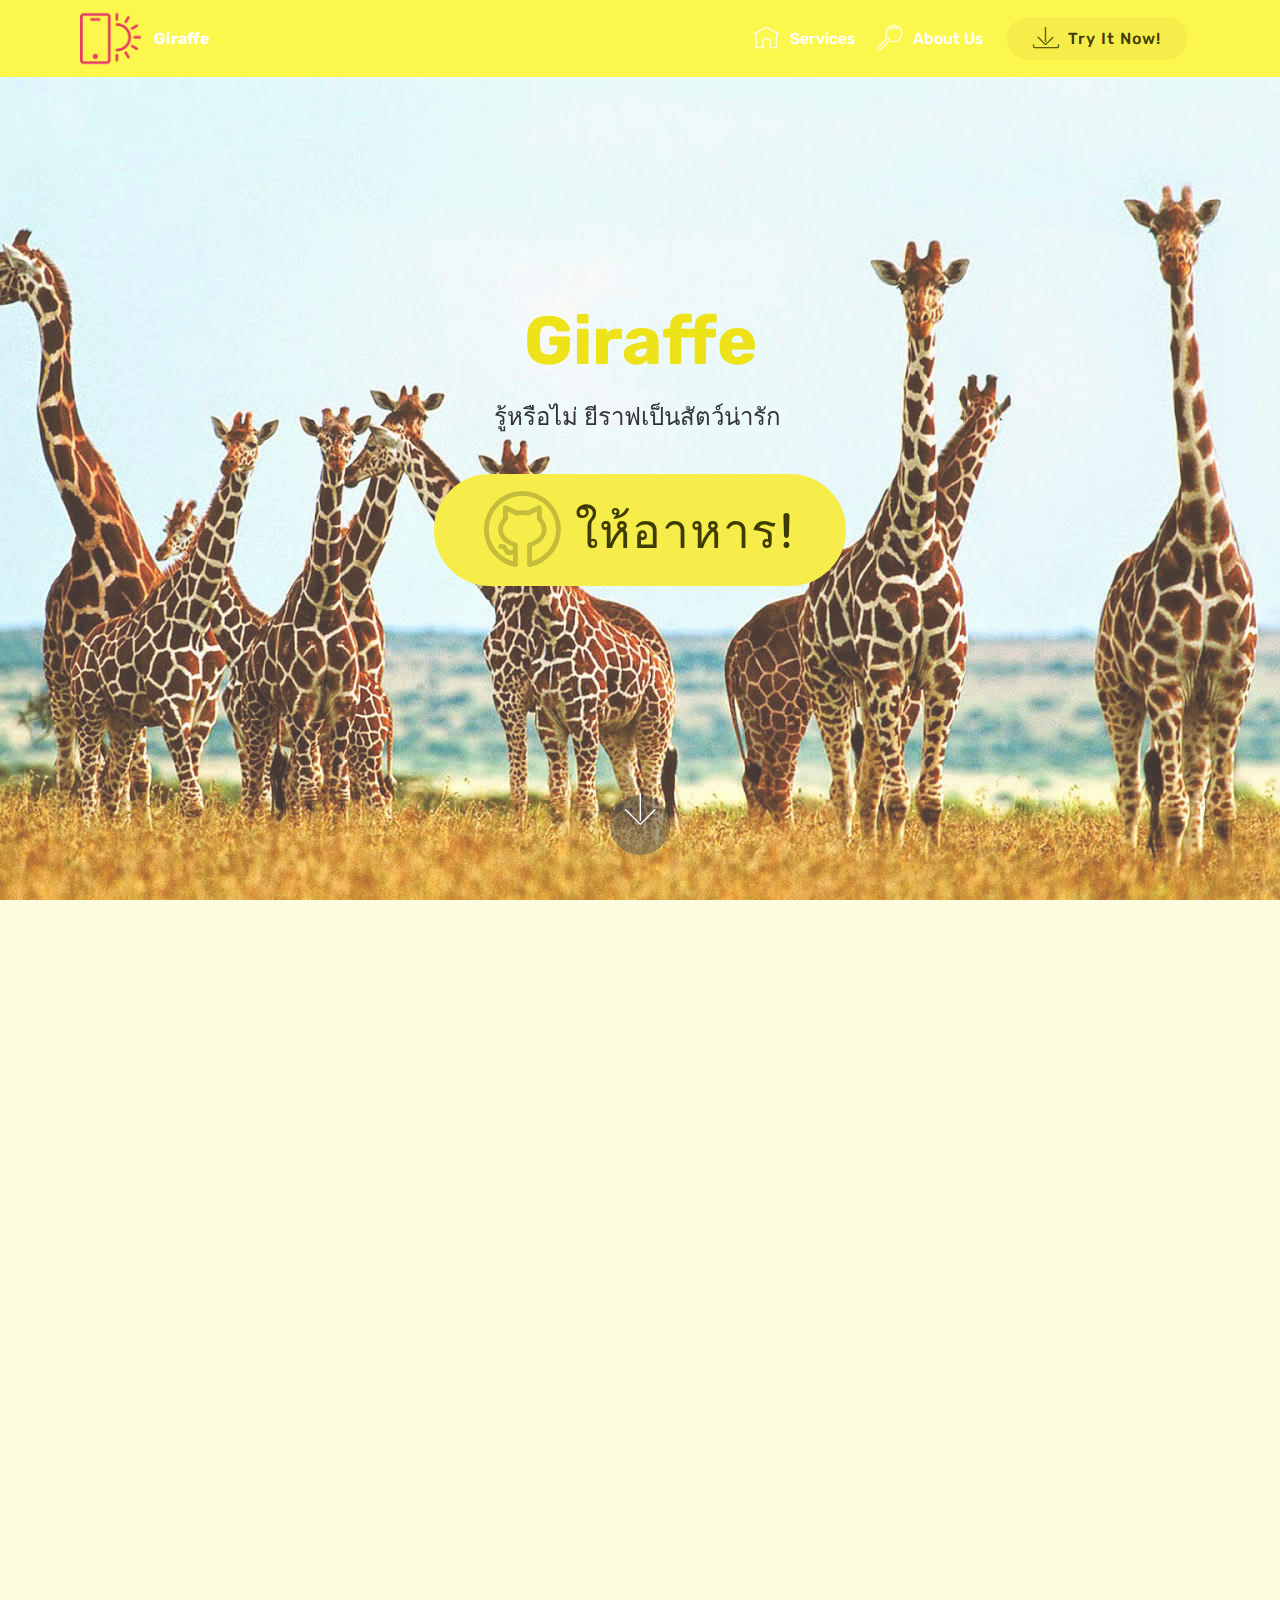
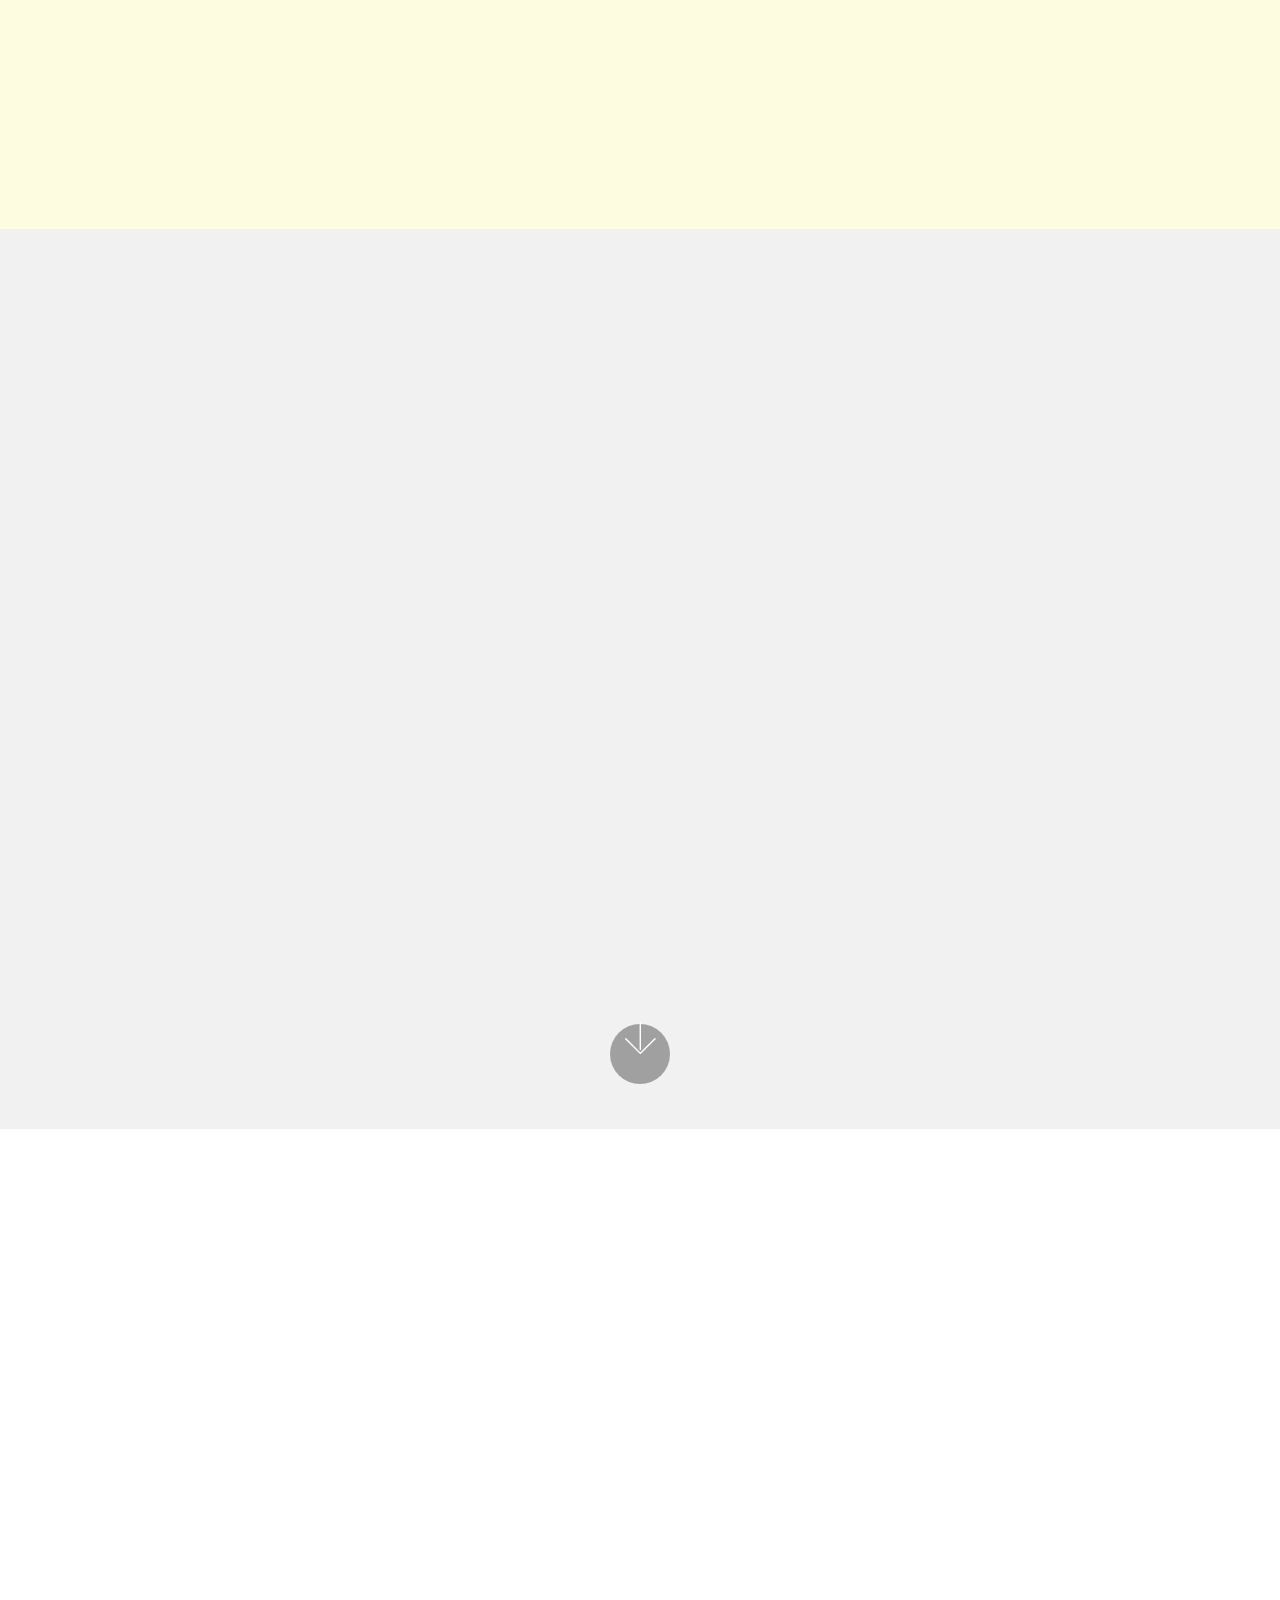
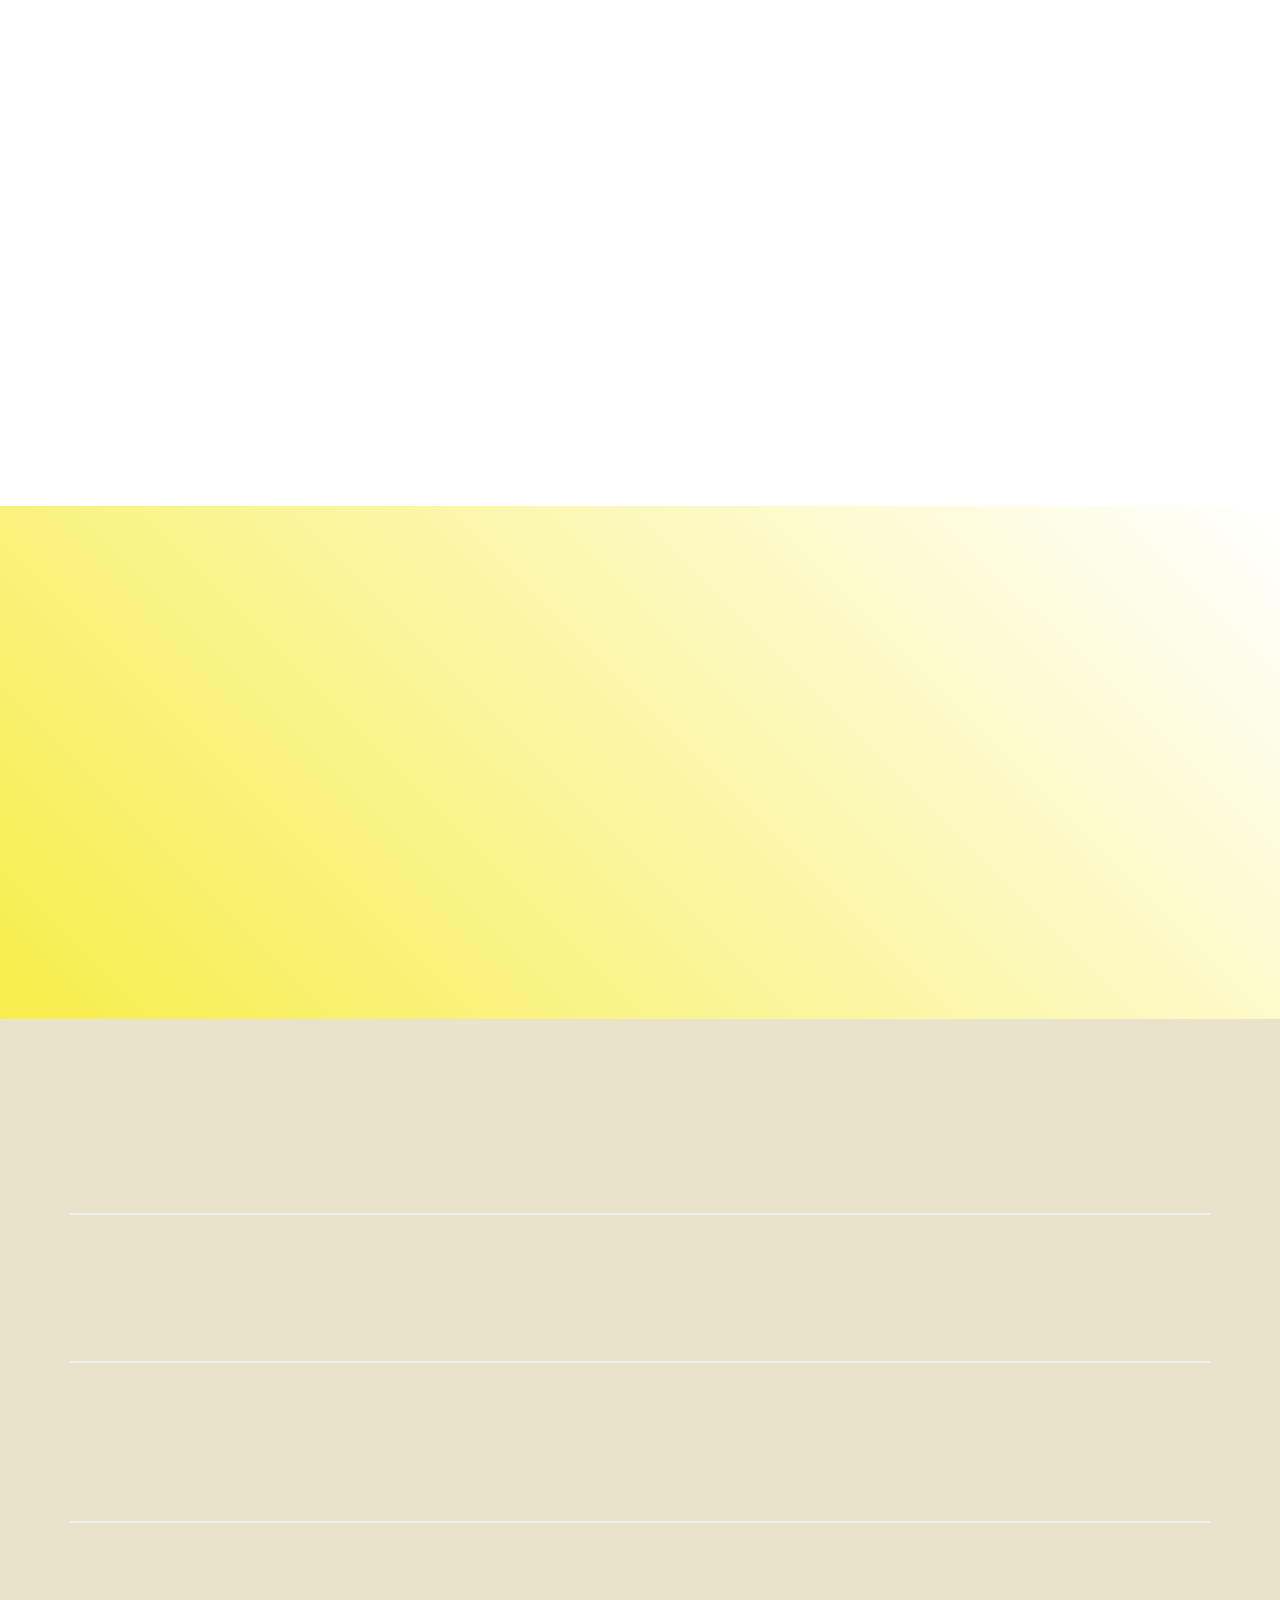
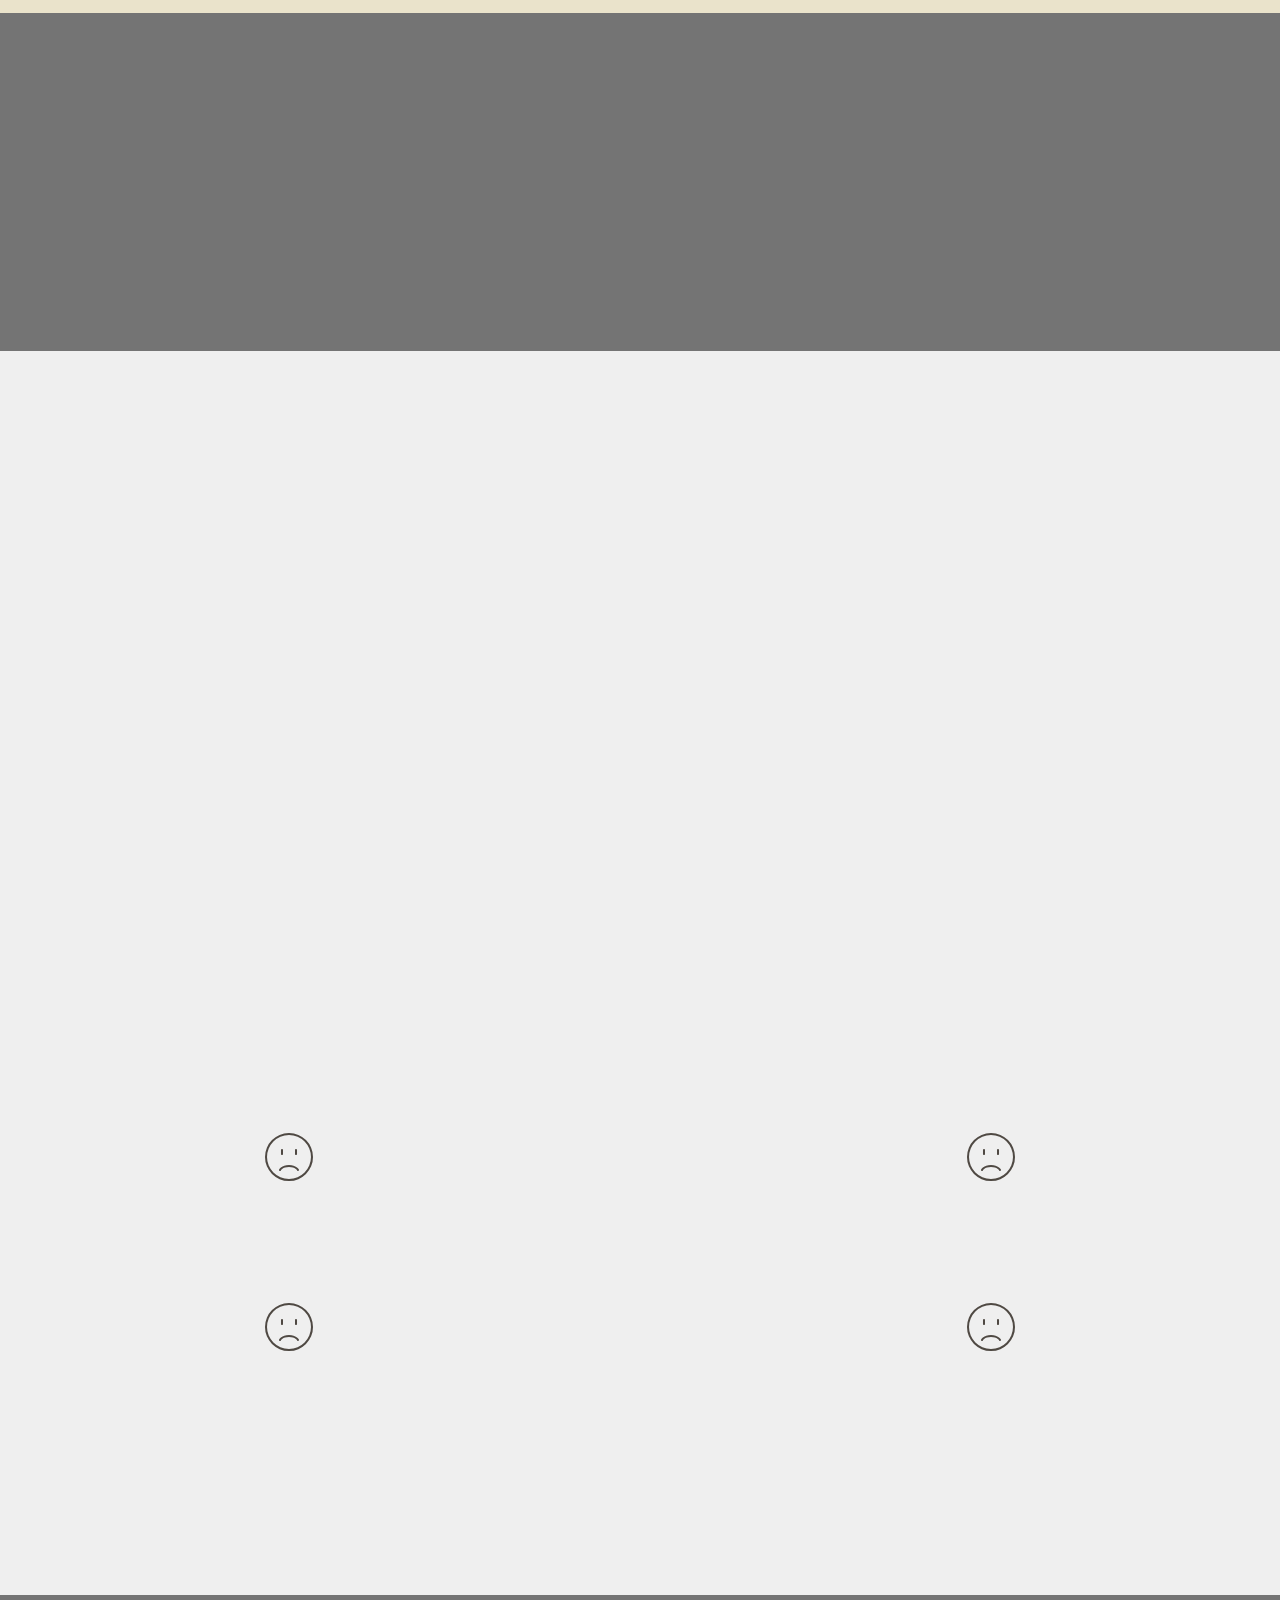
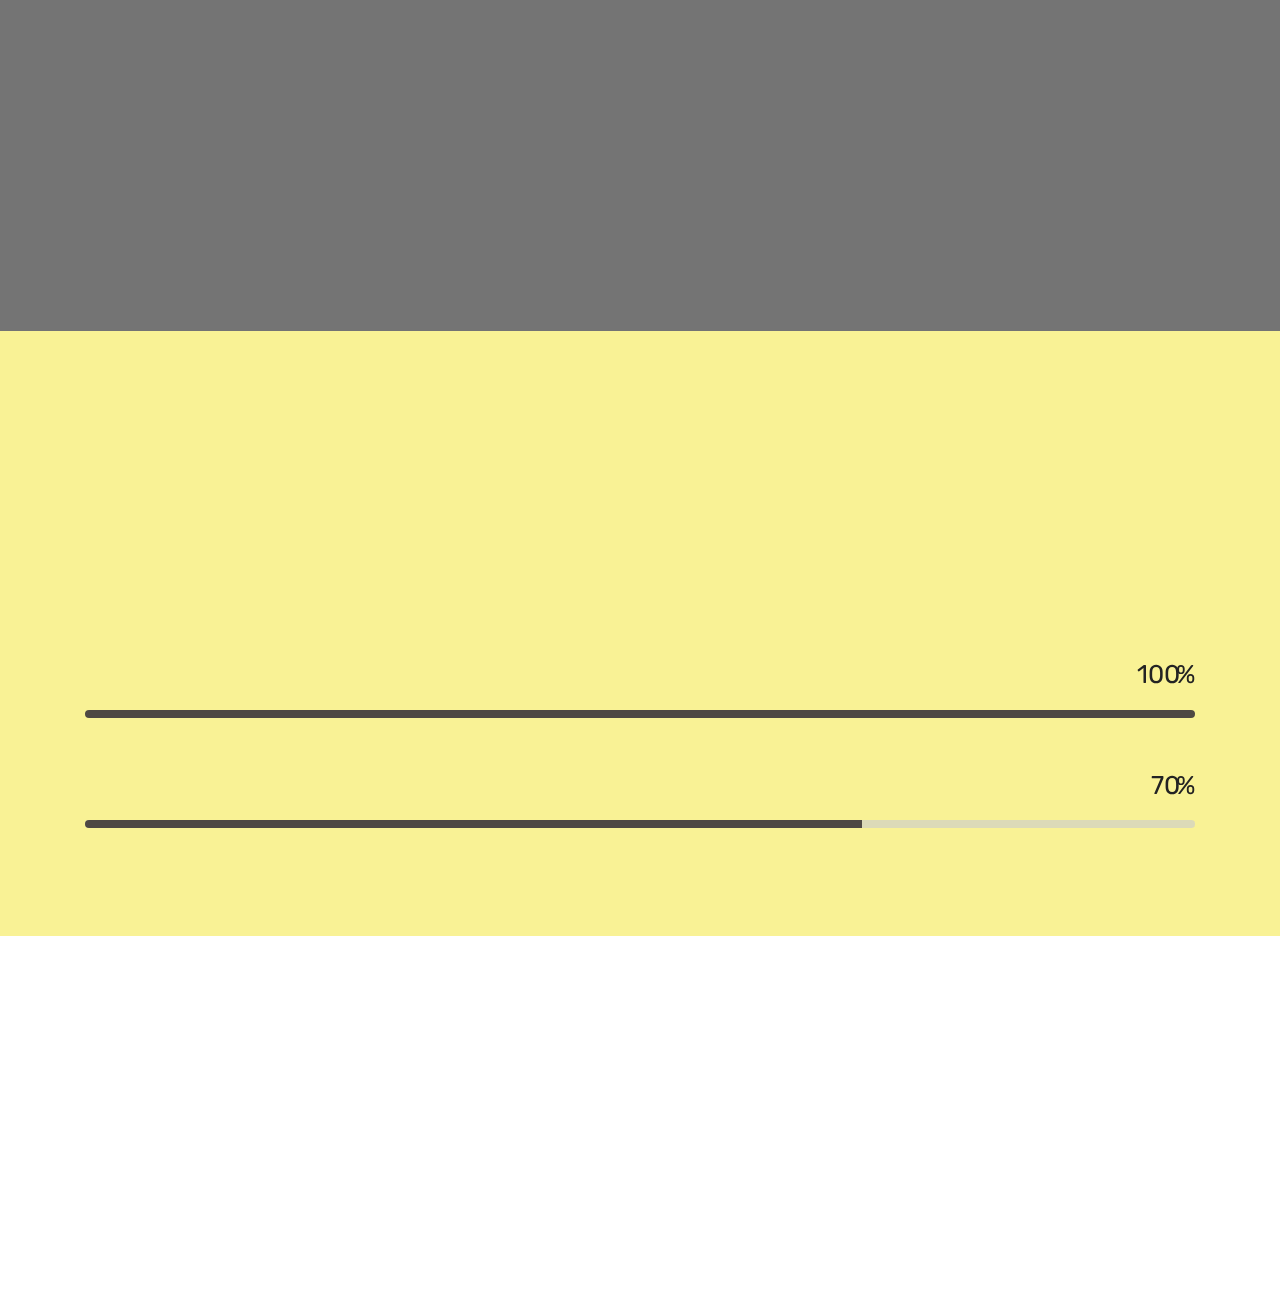
==== commit 8907b3d4: "create github pages" ====
--- a/index.html
+++ b/index.html
@@ -75,7 +75,7 @@
     </nav>
 </section>
 
-<section class="engine"><a href="https://mobirise.info/x">free css templates</a></section><section class="cid-qTkA127IK8 mbr-fullscreen mbr-parallax-background" id="header2-1">
+<section class="engine"><a href="https://mobirise.info/z">best html templates</a></section><section class="cid-qTkA127IK8 mbr-fullscreen mbr-parallax-background" id="header2-1">
 
     
 
@@ -125,7 +125,7 @@
 
     
 
-    <div class="mbr-overlay" style="opacity: 0.1; background-color: rgb(255, 255, 255);">
+    <div class="mbr-overlay" style="opacity: 0.2; background-color: rgb(255, 255, 255);">
     </div>
 
     <div class="container">
